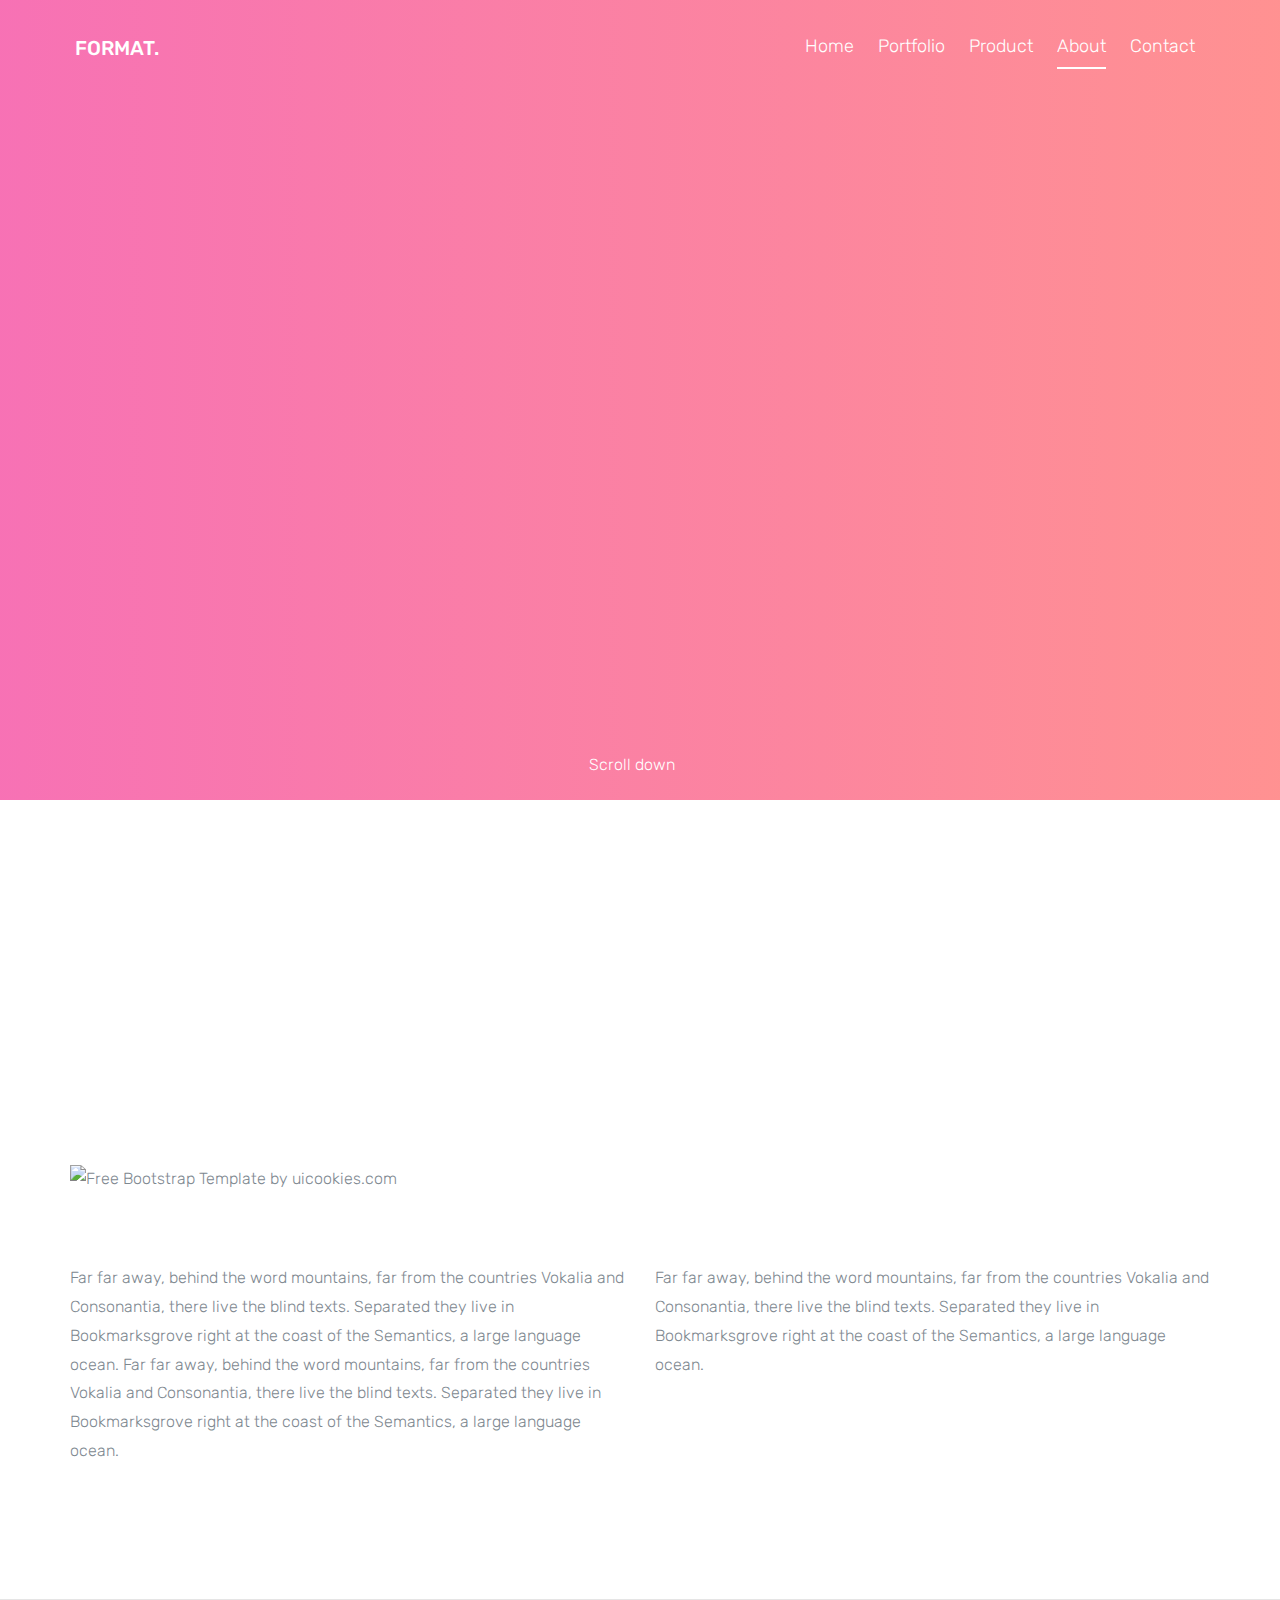
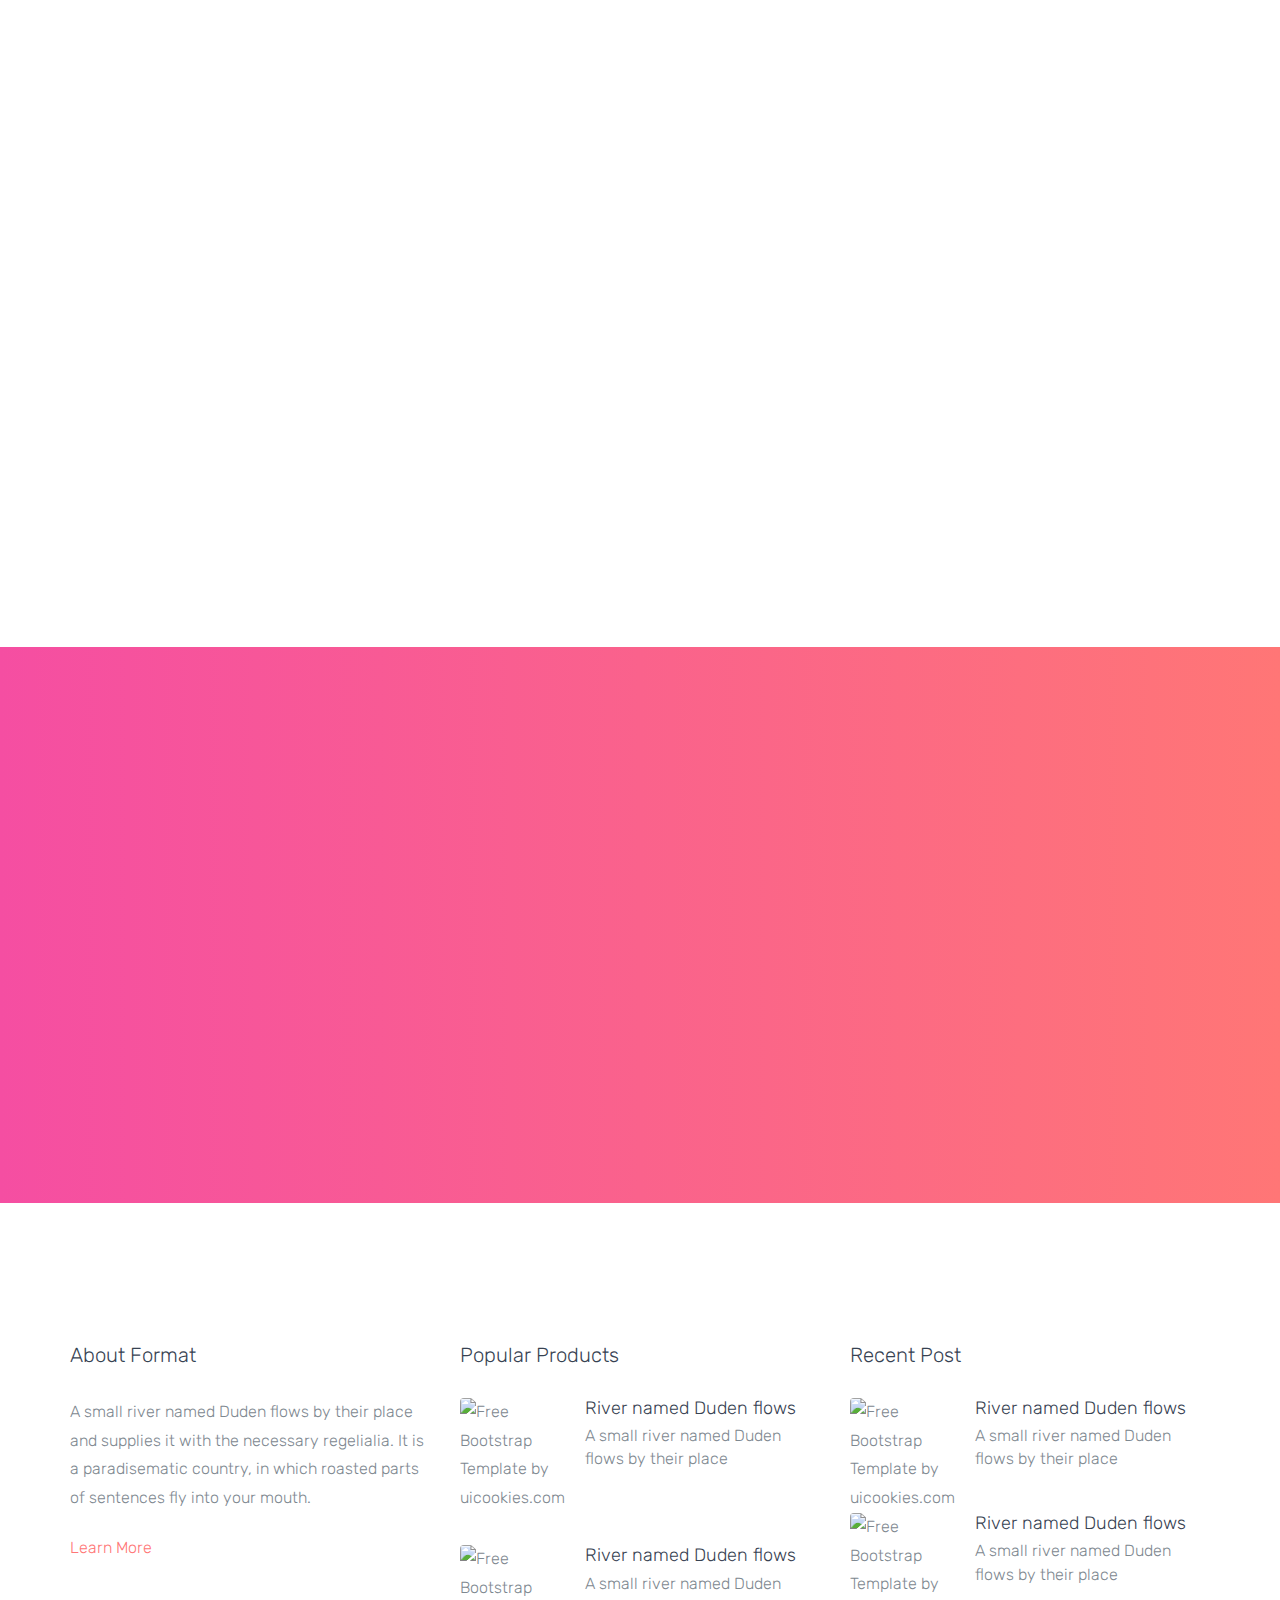
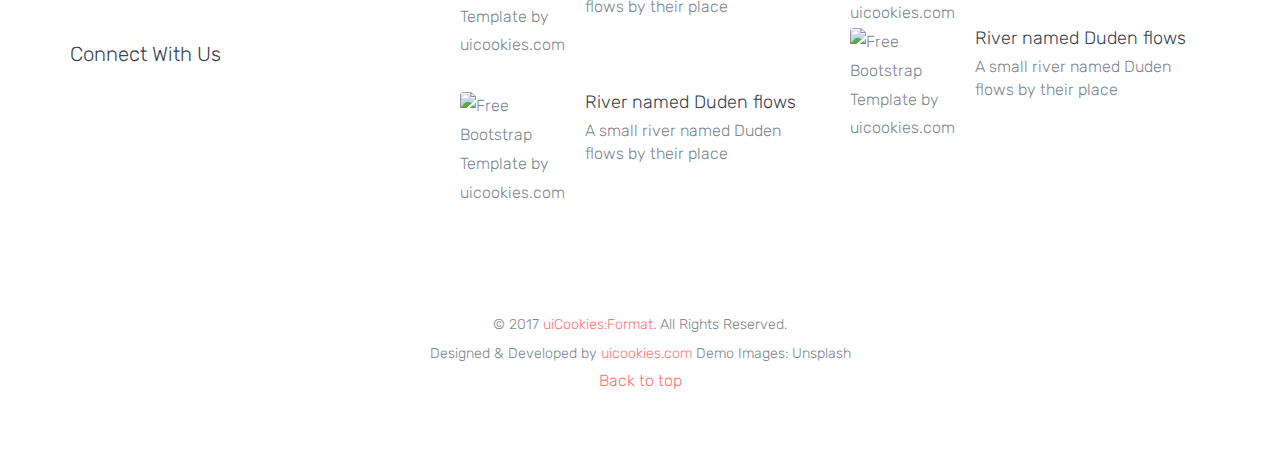
==== about.html @ b197a29e "Ãupdated new theme" ====
<!DOCTYPE html>
<html lang="en">
<head>
<meta charset="utf-8">
<meta name="viewport" content="width=device-width, initial-scale=1">
<title>uiCookies:Format &mdash; Free Bootstrap Theme, Free Responsive Bootstrap Website Template</title>
<meta name="description" content="Free Bootstrap Theme by uicookies.com">
<meta name="keywords" content="free website templates, free bootstrap themes, free template, free bootstrap, free website template">
<link href="https://fonts.googleapis.com/css?family=Rubik:300,400,500" rel="stylesheet">
<link rel="stylesheet" href="css/styles-merged.css">
<link rel="stylesheet" href="css/style.min.css">
<link rel="stylesheet" href="css/custom.css">
<!--[if lt IE 9]>
      <script src="js/vendor/html5shiv.min.js"></script>
      <script src="js/vendor/respond.min.js"></script>
    <![endif]-->
</head>
<body>

<header role="banner" class="probootstrap-header">
<div class="container-fluid">
<a href="index.html" class="probootstrap-logo">Format<span>.</span></a>
<a href="#" class="probootstrap-burger-menu visible-xs"><i>Menu</i></a>
<div class="mobile-menu-overlay"></div>
<nav role="navigation" class="probootstrap-nav hidden-xs">
<ul class="probootstrap-main-nav">
<li><a href="index.html">Home</a></li>
<li><a href="portfolio.html">Portfolio</a></li>
<li><a href="products.html">Product</a></li>
<li class="active"><a href="about.html">About</a></li>
<li><a href="contact.html">Contact</a></li>
</ul>
<div class="extra-text visible-xs">
<a href="#" class="probootstrap-burger-menu"><i>Menu</i></a>
<h5>Social</h5>
<ul class="social-buttons">
<li><a href="#"><i class="icon-twitter"></i></a></li>
<li><a href="#"><i class="icon-facebook"></i></a></li>
<li><a href="#"><i class="icon-instagram2"></i></a></li>
</ul>
<p><small>&copy; Copyright 2017 uiCookies:Format. All Rights Reserved.</small></p>
</div>
</nav>
</div>
</header>


<section class="probootstrap-intro" style="background-image: url(img/hero_bg_2.jpg);" data-stellar-background-ratio="0.5">
<div class="container-fluid">
<div class="row">
<div class="col-md-7 probootstrap-intro-text">
<h1 class="probootstrap-animate">About</h1>
<div class="probootstrap-subtitle probootstrap-animate">
<h2>A free html website template for creative agency like you! brought to you by <a href="https://uicookies.com/" target="_blank">uicookies.com</a></h2>
</div>
<p class="watch-intro probootstrap-animate"><a href="https://vimeo.com/45830194" class="popup-vimeo">Watch the video <i class="icon-play2"></i></a></p>
</div>
</div>
</div>
<a class="probootstrap-scroll-down js-next" href="#next-section">Scroll down <i class="icon-chevron-down"></i></a>
</section>

<section id="next-section" class="probootstrap-section">
<div class="container">
<div class="row">
<div class="col-lg-12 col-md-12 mb70 section-heading probootstrap-animate">
<h2>Our History</h2>
<p class="lead">Far far away, behind the word mountains, far from the countries Vokalia and Consonantia, there live the blind texts. Separated they live in Bookmarksgrove right at the coast of the Semantics, a large language ocean.</p>
</div>
</div>
<div class="row mb50">
<div class="col-md-12">
<p><img src="img/hero_bg_1.jpg" alt="Free Bootstrap Template by uicookies.com" class="img-responsive"></p>
</div>
</div>
<div class="row">
<div class="col-md-6">
<p>Far far away, behind the word mountains, far from the countries Vokalia and Consonantia, there live the blind texts. Separated they live in Bookmarksgrove right at the coast of the Semantics, a large language ocean. Far far away, behind the word mountains, far from the countries Vokalia and Consonantia, there live the blind texts. Separated they live in Bookmarksgrove right at the coast of the Semantics, a large language ocean.</p>
</div>
<div class="col-md-6">
<p>Far far away, behind the word mountains, far from the countries Vokalia and Consonantia, there live the blind texts. Separated they live in Bookmarksgrove right at the coast of the Semantics, a large language ocean.</p>
</div>
</div>
</div>
</section>
<section class="probootstrap-section probootstrap-border-top">
<div class="container">
<div class="row">
<div class="col-lg-12 col-md-12 mb70 section-heading probootstrap-animate">
<h2>The Team</h2>
<p class="lead">Far far away, behind the word mountains, far from the countries Vokalia and Consonantia, there live the blind texts. Separated they live in Bookmarksgrove right at the coast of the Semantics, a large language ocean.</p>
</div>
</div>
<div class="row">
<div class="col-md-3 col-sm-6 probootstrap-animate">
<img src="img/person_1.jpg" alt="Free Bootstrap Template by uicookies.com" class="img-responsive">
<h3>Jeremy Slater</h3>
<p>Web Designer</p>
</div>
<div class="col-md-3 col-sm-6 probootstrap-animate">
<img src="img/person_2.jpg" alt="Free Bootstrap Template by uicookies.com" class="img-responsive">
<h3>James Butterly</h3>
<p>Web Designer</p>
</div>
<div class="col-md-3 col-sm-6 probootstrap-animate">
<img src="img/person_3.jpg" alt="Free Bootstrap Template by uicookies.com" class="img-responsive">
<h3>James Smith</h3>
<p>Web Designer</p>
</div>
<div class="col-md-3 col-sm-6 probootstrap-animate">
<img src="img/person_4.jpg" alt="Free Bootstrap Template by uicookies.com" class="img-responsive">
<h3>Chris White</h3>
<p>Web Designer</p>
</div>
</div>
</div>
</section>

<section class="probootstrap-section probootstrap-section-colored">
<div class="container">
<div class="row text-center">
<div class="col-lg-8 col-md-offset-2 mb30 section-heading probootstrap-animate">
<h2>Let's Work Together</h2>
<p class="lead">Far far away, behind the word mountains, far from the countries Vokalia and Consonantia, there live the blind texts. Separated they live in Bookmarksgrove right at the coast of the Semantics, a large language ocean.</p>
</div>
</div>
<div class="row">
<div class="col-md-4 col-md-offset-4 probootstrap-animate">
<p class="text-center">
<a href="#" class="btn btn-ghost btn-ghost-white btn-lg btn-block" role="button">Contact Us</a>
</p>
</div>
</div>
</div>
</section>


<footer role="contentinfo" class="probootstrap-footer">
<div class="container">
<div class="row">
<div class="col-md-4">
<div class="probootstrap-footer-widget">
<h3>About Format</h3>
<p>A small river named Duden flows by their place and supplies it with the necessary regelialia. It is a paradisematic country, in which roasted parts of sentences fly into your mouth.</p>
<p><a href="#" class="link-with-icon">Learn More <i class=" icon-chevron-right"></i></a></p>
</div>
<div class="probootstrap-footer-widget">
<h3>Connect With Us</h3>
<ul class="probootstrap-footer-social">
<li><a href=""><i class="icon-twitter"></i></a></li>
<li><a href=""><i class="icon-facebook"></i></a></li>
<li><a href=""><i class="icon-instagram2"></i></a></li>
</ul>
</div>
</div>
<div class="col-md-4">
<div class="probootstrap-footer-widget">
<h3>Popular Products</h3>
<ul class="probootstrap-product-list">
<li class="mb20">
<a href="#">
<figure><img src="img/img_3.jpg" alt="Free Bootstrap Template by uicookies.com" class="img-responsive"></figure>
<div class="text">
<h4>River named Duden flows</h4>
<p>A small river named Duden flows by their place</p>
<p class="secondary-color rate"><i class="icon-star-full"></i><i class="icon-star-full"></i><i class="icon-star-full"></i><i class="icon-star-full"></i><i class="icon-star-half"></i></p>
</div>
</a>
</li>
<li class="mb20">
<a href="#">
<figure><img src="img/img_4.jpg" alt="Free Bootstrap Template by uicookies.com" class="img-responsive"></figure>
<div class="text">
<h4>River named Duden flows</h4>
<p>A small river named Duden flows by their place</p>
<p class="secondary-color rate"><i class="icon-star-full"></i><i class="icon-star-full"></i><i class="icon-star-full"></i><i class="icon-star-full"></i><i class="icon-star-half"></i></p>
</div>
</a>
</li>
<li class="mb20">
<a href="#">
<figure><img src="img/img_5.jpg" alt="Free Bootstrap Template by uicookies.com" class="img-responsive"></figure>
<div class="text">
<h4>River named Duden flows</h4>
<p>A small river named Duden flows by their place</p>
<p class="secondary-color rate"><i class="icon-star-full"></i><i class="icon-star-full"></i><i class="icon-star-full"></i><i class="icon-star-full"></i><i class="icon-star-half"></i></p>
</div>
</a>
</li>
</ul>
</div>
</div>
<div class="col-md-4">
<div class="probootstrap-footer-widget">
<h3>Recent Post</h3>
<ul class="probootstrap-blog-list">
<li>
<a href="#">
<figure><img src="img/img_1.jpg" alt="Free Bootstrap Template by uicookies.com" class="img-responsive"></figure>
<div class="text">
<h4>River named Duden flows</h4>
<p>A small river named Duden flows by their place</p>
</div>
</a>
</li>
<li>
<a href="#">
<figure><img src="img/img_2.jpg" alt="Free Bootstrap Template by uicookies.com" class="img-responsive"></figure>
<div class="text">
<h4>River named Duden flows</h4>
<p>A small river named Duden flows by their place</p>
</div>
</a>
</li>
<li>
<a href="#">
<figure><img src="img/img_3.jpg" alt="Free Bootstrap Template by uicookies.com" class="img-responsive"></figure>
<div class="text">
<h4>River named Duden flows</h4>
<p>A small river named Duden flows by their place</p>
</div>
</a>
</li>
</ul>
</div>
</div>
</div>
<div class="row mt40">
<div class="col-md-12 text-center">
<p>
<small>&copy; 2017 <a href="https://uicookies.com/" target="_blank">uiCookies:Format</a>. All Rights Reserved. <br> Designed &amp; Developed by <a href="https://uicookies.com/" target="_blank">uicookies.com</a> Demo Images: Unsplash</small><br>
<a href="#" class="js-backtotop">Back to top</a>
</p>
</div>
</div>
</div>
</footer>

<script src="js/scripts.min.js" type="9997faaac0da04d3925a5283-text/javascript"></script>
<script src="js/main.min.js" type="9997faaac0da04d3925a5283-text/javascript"></script>
<script src="js/custom.js" type="9997faaac0da04d3925a5283-text/javascript"></script>
<script src="https://ajax.cloudflare.com/cdn-cgi/scripts/7089c43e/cloudflare-static/rocket-loader.min.js" data-cf-settings="9997faaac0da04d3925a5283-|49" defer=""></script></body>
</html>
---- css/style.min.css ----
/*!==============================
 * Theme Name: Format
 * Theme URL: https://probootstrap.com/format-free-website-template-using-bootstrap-for-portfolio
 * Author: ProBootstrap.com
 * Author URL: https://probootstrap.com
 * License: Released for free under the Creative Commons Attribution 3.0 license (probootstrap.com/license)
 */@font-face{font-family:icomoon;src:url(../fonts/icomoon/icomoon.eot?1z9v6x);src:url(../fonts/icomoon/icomoon.eot?1z9v6x#iefix) format("embedded-opentype"),url(../fonts/icomoon/icomoon.ttf?1z9v6x) format("truetype"),url(../fonts/icomoon/icomoon.woff?1z9v6x) format("woff"),url(../fonts/icomoon/icomoon.svg?1z9v6x#icomoon) format("svg");font-weight:400;font-style:normal}html{overflow-x:hidden;font-size:1em}body{background:#fff;font-size:16px;font-weight:300;font-family:Rubik,sans-serif;line-height:1.8;color:#7e8890}::selection{background:#000;color:#fff}::-moz-selection{background:#000;color:#fff}.heading-with-icon,.probootstrap-product-tour h5,h1,h2,h3,h4{color:#374252;font-family:Rubik,sans-serif;margin:1.414em 0 .5em;font-weight:inherit;line-height:1.2}h1{margin-top:0;font-size:1.602em}.heading-with-icon,h2{font-size:1.424em}h3{font-size:1.266em}.probootstrap-product-tour h5,h4{font-size:1.125em}.font_small,small{font-size:.889em}ol,p,ul{margin-bottom:1.3em}a{-webkit-transition:.3s all;transition:.3s all;color:#ff7676}a:active,a:focus,a:hover{color:#000;text-decoration:none}.probootstrap-header{padding-top:30px;width:100%;z-index:4;position:absolute}.probootstrap-feature-first{position:relative;background:#ecedee}.probootstrap-logo{float:left;color:#fff;padding-left:60px;font-size:20px;display:block;text-transform:uppercase;font-weight:500}.probootstrap-logo:active,.probootstrap-logo:focus,.probootstrap-logo:hover{color:#fff}@media screen and (max-width:768px){.probootstrap-logo{padding-left:0}}.probootstrap-nav{padding-right:60px;float:right}.probootstrap-mobile-menu-active .probootstrap-nav{position:fixed;display:block!important;overflow-y:auto;top:0;right:0;bottom:0;z-index:9991100;height:100vh;width:300px;background:#000;padding:40px;-webkit-transition:.3s all ease-out;transition:.3s all ease-out;-webkit-transform:translateX(300px);transform:translateX(300px)}.probootstrap-mobile-menu-active .probootstrap-nav .extra-text{display:block;float:left;clear:both;margin-top:30px;color:#fff}.probootstrap-mobile-menu-active .probootstrap-nav .extra-text .social-buttons{padding:0;margin:0 0 20px}.probootstrap-mobile-menu-active .probootstrap-nav .extra-text .social-buttons li{display:inline-block;zoom:1;padding:0;margin:0}.probootstrap-mobile-menu-active .probootstrap-nav .extra-text .social-buttons li a{color:#fff;padding:10px}.probootstrap-mobile-menu-active .probootstrap-nav .extra-text .social-buttons li:first-child a{padding-left:0}.probootstrap-mobile-menu-active .probootstrap-nav .extra-text h5{text-transform:uppercase;letter-spacing:.1em;color:rgba(255,255,255,.5)}.probootstrap-mobile-menu-active.show .probootstrap-nav{-webkit-transform:translateX(0);transform:translateX(0)}.probootstrap-main-nav{float:right;margin:0;padding:0}.probootstrap-mobile-menu-active .probootstrap-main-nav{float:left;margin-top:40px;width:100%}.probootstrap-main-nav li{margin:0;padding:0 10px;list-style:none;display:inline;font-size:18px}.probootstrap-mobile-menu-active .probootstrap-main-nav li{margin-bottom:10px;display:block}.probootstrap-main-nav li a{padding:10px 0;color:#fff;border-bottom:2px solid transparent}.probootstrap-main-nav li a:hover,.probootstrap-main-nav li.active a,.probootstrap-main-nav li.active a:hover{border-bottom:2px solid #fff}.probootstrap-mobile-menu-active .probootstrap-main-nav li a{margin-bottom:10px;padding:5px 0;display:block}.probootstrap-main-nav li.probootstrap-cta{margin-left:20px}.probootstrap-main-nav li.probootstrap-cta a{border:2px solid #fff;padding-right:20px;padding-left:20px;border-radius:4px}.probootstrap-main-nav li.probootstrap-cta a:hover{background:#fff;color:#ff7676}.probootstrap-mobile-menu-active .probootstrap-main-nav li.probootstrap-cta{margin-left:0;margin-top:20px}.probootstrap-mobile-menu-active .probootstrap-main-nav li.probootstrap-cta a{padding-top:2px;padding-bottom:2px}.mobile-menu-overlay{z-index:1099;position:fixed;top:0;bottom:0;left:0;right:0;width:100vw;height:100vh;background:rgba(0,0,0,.3);opacity:0;visibility:hidden;-webkit-transition:.3s all ease-out;transition:.3s all ease-out}.probootstrap-mobile-menu-active.show .mobile-menu-overlay{opacity:1;visibility:visible}.probootstrap-intro{background-size:cover;background-repeat:no-repeat;position:relative;top:0;height:800px;overflow:hidden}.probootstrap-intro .probootstrap-scroll-down{position:absolute;z-index:1;left:50%;-webkit-transform:translateX(-50%);transform:translateX(-50%);-webkit-transition:.9s all ease-out;transition:.9s all ease-out;bottom:20px;color:#fff;opacity:1;visibility:visible}.probootstrap-intro .probootstrap-scroll-down.probootstrap-sleep{bottom:-50px;opacity:0;visibility:hidden}.probootstrap-intro .probootstrap-intro-text{margin-top:200px;padding-left:60px;padding-right:60px}.probootstrap-intro:before{z-index:1;position:absolute;top:0;left:0;right:0;bottom:0;content:"";background:#f54ea2;background:-webkit-gradient(linear,left top,right top,from(#f54ea2),to(#ff7676));background:linear-gradient(to right,#f54ea2 0,#ff7676 100%);filter:progid:DXImageTransform.Microsoft.gradient( startColorstr=$firstcolor, endColorstr=$secondcolor, GradientType=1 );opacity:.8}.probootstrap-intro>.container,.probootstrap-intro>.container-fluid{position:relative;z-index:3}.probootstrap-intro h1{font-size:67px;color:#fff;font-weight:300;line-height:1.15}@media screen and (max-width:768px){.probootstrap-intro .probootstrap-intro-text{height:inherit!important;margin-top:inherit!important;padding-left:15px;padding-right:15px}.probootstrap-intro{height:inherit!important;padding:7em 0}.probootstrap-intro h1{font-size:36px}}.probootstrap-intro .probootstrap-subtitle{max-width:700px}.probootstrap-intro .probootstrap-subtitle .heading-with-icon,.probootstrap-intro .probootstrap-subtitle h2{line-height:1.55;color:rgba(255,255,255,.9);font-weight:300}.probootstrap-intro .probootstrap-subtitle .heading-with-icon a,.probootstrap-intro .probootstrap-subtitle h2 a{color:#fff}.probootstrap-intro .probootstrap-subtitle .heading-with-icon a:hover,.probootstrap-intro .probootstrap-subtitle h2 a:hover{color:rgba(255,255,255,.7)}.probootstrap-intro .watch-intro{font-size:23px;font-weight:300;color:#fff}.probootstrap-intro .watch-intro a{color:#fff}.probootstrap-intro .watch-intro a i{position:relative;top:2px;-webkit-transition:.3s all;transition:.3s all}.probootstrap-intro .watch-intro a:hover i{margin-left:20px}.probootstrap-burger-menu{display:inline-block;width:18px;height:18px;cursor:pointer;text-decoration:none}.probootstrap-burger-menu i{position:relative;display:inline-block;width:18px;height:2px;color:#fff;font:700 14px/.4 Helvetica,arial;text-transform:uppercase;text-indent:-55px;background:#fff;-webkit-transition:all .2s ease-out;transition:all .2s ease-out}.probootstrap-burger-menu i::after,.probootstrap-burger-menu i::before{content:'';width:18px;height:2px;background:#fff;position:absolute;left:0;-webkit-transition:all .2s ease-out;transition:all .2s ease-out}.probootstrap-burger-menu i::before{top:-7px}.probootstrap-burger-menu i::after{bottom:-7px}.probootstrap-burger-menu:hover i::before{top:-10px}.probootstrap-burger-menu:hover i::after{bottom:-10px}.probootstrap-burger-menu.active i{background:0 0}.probootstrap-burger-menu.active i::before{top:0;-webkit-transform:rotateZ(45deg);transform:rotateZ(45deg)}.probootstrap-burger-menu.active i::after{bottom:0;-webkit-transform:rotateZ(-45deg);transform:rotateZ(-45deg)}.probootstrap-burger-menu{position:absolute;top:30px;right:20px}.btn{border:none;border-radius:4px;font-size:18px;padding:10px 30px}.btn:active{-webkit-transition:.2s all;transition:.2s all;-webkit-transform:scale(.95);transform:scale(.95);-webkit-box-shadow:none;box-shadow:none}.btn.btn-lg{line-height:1.5;padding-top:20px;padding-bottom:20px}.btn.btn-primary{border:1px solid #ff7676;background:#ff7676;color:#fff}.btn.btn-primary:active,.btn.btn-primary:focus,.btn.btn-primary:hover{background:#000;color:#fff;border:1px solid #000}.btn.btn-primary:active,.btn.btn-primary:focus{outline:0;border:1px solid #000}.btn.btn-ghost{background:0 0;border:1px solid #ff7676;color:#ff7676}.btn.btn-ghost:hover{background:#ff7676;color:#fff}.btn.btn-ghost:active,.btn.btn-ghost:focus{outline:0;background:0 0;color:#ff7676;border:1px solid #ff7676}.btn.btn-ghost.btn-ghost-white{background:0 0;border:1px solid #fff;color:#fff}.btn.btn-ghost.btn-ghost-white:hover{background:#fff;color:#ff7676}.btn.btn-ghost.btn-ghost-white:active,.btn.btn-ghost.btn-ghost-white:focus{outline:0;background:#fff;color:#ff7676;border:1px solid #fff}.btn.btn-black,.btn.btn-black:active,.btn.btn-black:focus,.btn.btn-black:hover{background:#000;border:1px solid #000;color:#fff}.btn.btn-black:active,.btn.btn-black:focus{outline:0}.probootstrap-section{padding:7em 0;position:relative;z-index:2}.probootstrap-section.probootstrap-section-sm{padding:3em 0}.probootstrap-section.probootstrap-border-top{border-top:1px solid rgba(0,0,0,.1)}.probootstrap-section.probootstrap-border-bottom{border-bottom:1px solid rgba(0,0,0,.1)}.probootstrap-section>.container.probootstrap-border-top{padding-top:50px;border-top:1px solid rgba(0,0,0,.1)}.probootstrap-section.probootstrap-section-colored,.probootstrap-section.probootstrap-section-dark{background:#f54ea2;background:-webkit-gradient(linear,left top,right top,from(#f54ea2),to(#ff7676));background:linear-gradient(to right,#f54ea2 0,#ff7676 100%);filter:progid:DXImageTransform.Microsoft.gradient( startColorstr=$firstcolor, endColorstr=$secondcolor, GradientType=1 )}.probootstrap-section.probootstrap-section-colored .section-heading .heading-with-icon,.probootstrap-section.probootstrap-section-colored .section-heading h2,.probootstrap-section.probootstrap-section-dark .section-heading .heading-with-icon,.probootstrap-section.probootstrap-section-dark .section-heading h2{color:#fff}.probootstrap-section.probootstrap-section-colored .section-heading p,.probootstrap-section.probootstrap-section-dark .section-heading p{color:rgba(255,255,255,.6)}.probootstrap-section.probootstrap-section-colored .heading-with-icon,.probootstrap-section.probootstrap-section-colored .heading-with-icon i,.probootstrap-section.probootstrap-section-dark .heading-with-icon,.probootstrap-section.probootstrap-section-dark .heading-with-icon i{color:#ff7676}.probootstrap-section.probootstrap-section-colored p,.probootstrap-section.probootstrap-section-dark p{color:#fff}.probootstrap-section.probootstrap-section-dark{background:#f5f5f5;color:#000}.probootstrap-section.probootstrap-section-dark .section-heading .heading-with-icon,.probootstrap-section.probootstrap-section-dark .section-heading h2{color:#000}.probootstrap-section.probootstrap-section-dark .section-heading p,.probootstrap-section.probootstrap-section-dark p{color:rgba(0,0,0,.6)}.probootstrap-section.probootstrap-bg-white{background:#fff}@media screen and (max-width:768px){.probootstrap-section{padding:3em 0}}.probootstrap-section.probootstrap-bg{background-size:cover;background-repeat:no-repeat}.probootstrap-section.probootstrap-bg:before{position:absolute;content:"";background:rgba(0,0,0,.4);top:0;left:0;right:0;bottom:0}.probootstrap-product-tour h5{color:#ff7676;margin-bottom:0}.probootstrap-half{display:-webkit-box;display:-ms-flexbox;display:flex;-ms-flex-wrap:wrap;flex-wrap:wrap}.probootstrap-half .image,.probootstrap-half .text{width:50%}.probootstrap-half .image{overflow:hidden;position:relative}.probootstrap-half .image .image-bg{position:absolute;left:50%;top:50%;-webkit-transform:translateY(-50%) translateX(-50%);transform:translateY(-50%) translateX(-50%)}.probootstrap-half .image .image-bg img{min-width:100%;min-height:100%}.probootstrap-half .text{padding:100px;background:#1a1919}@media screen and (max-width:1000px){.probootstrap-half .image{width:100%;height:200px}.probootstrap-half .text{width:100%;padding:30px 15px;float:left}}.probootstrap-half .text h3{color:#fff;line-height:30px;font-size:30px;margin-bottom:30px;text-transform:uppercase;font-weight:700}@media screen and (max-width:768px){.probootstrap-half .text h3{font-size:24px;line-height:24px}}.probootstrap-half .text p{font-size:18px;color:rgba(255,255,255,.5);line-height:1.5}.section-heading .heading-with-icon,.section-heading h2{font-size:2.074em;font-weight:300}.lead{font-size:1.125em;line-height:1.65}.probootstrap-footer{padding:7em 0 2em;background:#fff;position:relative}.probootstrap-footer .probootstrap-copyright{padding:3em 0;margin-top:20px;background:#1a1919}.probootstrap-footer .probootstrap-copyright p{line-height:20px}.probootstrap-footer .probootstrap-copyright p .icon{position:relative;top:2px}.probootstrap-footer .probootstrap-copyright p:last-child{margin-bottom:0}.probootstrap-footer .probootstrap-footer-widget{float:left;width:100%;margin-bottom:30px}.probootstrap-footer .probootstrap-footer-widget h3{margin-bottom:30px}.probootstrap-footer .probootstrap-back-to-top{text-align:right}@media screen and (max-width:768px){.probootstrap-footer{padding:3em 0}.probootstrap-footer .probootstrap-copyright{margin-top:0}.probootstrap-footer .probootstrap-back-to-top{text-align:left;margin-top:30px}}.probootstrap-hover-overlay{position:relative;display:block;overflow:hidden;-webkit-transition:.7s all ease-out;transition:.7s all ease-out}.probootstrap-hover-overlay img{position:relative;z-index:1;-webkit-transition:.3s all ease-out;transition:.3s all ease-out}.probootstrap-hover-overlay:before{-webkit-transition:.3s all ease-out;transition:.3s all ease-out;content:"";top:0;left:0;right:0;bottom:0;position:absolute;background:rgba(0,0,0,.5);opacity:0;visibility:hidden;z-index:2}.probootstrap-hover-overlay .probootstrap-text-overlay{position:absolute;z-index:20;left:-20px;bottom:20px;-webkit-transition:.4s all ease-out;transition:.4s all ease-out;opacity:0;visibility:hidden}.probootstrap-hover-overlay .probootstrap-text-overlay h3{color:#fff;margin-bottom:0}.probootstrap-hover-overlay .probootstrap-text-overlay p{color:rgba(255,255,255,.8);font-size:12px}.probootstrap-hover-overlay .probootstrap-text-overlay p:last-child{margin-bottom:0}.probootstrap-hover-overlay:hover:before{opacity:1;visibility:visible}.probootstrap-hover-overlay:hover .probootstrap-text-overlay{left:20px;opacity:1;visibility:visible}.probootstrap-hover-overlay:hover img{-webkit-transform:scale(1.1);transform:scale(1.1)}.rate{font-size:12px;color:#7bc74d!important}.rate i{display:inline-block;zoom:1;margin-right:4px;margin-bottom:4px}.like{font-size:14px;color:#999!important}.probootstrap-block-image{background:#fff;margin-bottom:30px}.probootstrap-block-image figure img{max-width:100%}.probootstrap-block-image .text{padding:20px;-webkit-box-shadow:0 2px 20px 0 rgba(0,0,0,.1);box-shadow:0 2px 20px 0 rgba(0,0,0,.1)}.probootstrap-block-image .text .date{display:block;color:#999;font-size:12px;letter-spacing:.2em;font-weight:500;text-transform:uppercase}.probootstrap-block-image .text h3{margin:0 0 10px;font-size:20px}.probootstrap-block-image .text h3 a{color:#000}.probootstrap-block-image .text h3 a:hover{color:#ff7676}.probootstrap-block-image .text p.dark{color:#999}.probootstrap-block-image .text p:last-child{margin-bottom:0}.probootstrap-blog-list,.probootstrap-product-list{padding:0;margin:0}.probootstrap-blog-list li,.probootstrap-product-list li{padding:0;margin:0;list-style:none}.probootstrap-blog-list li a,.probootstrap-product-list li a{display:block;color:#7e8890}.probootstrap-blog-list li a .text,.probootstrap-blog-list li a figure,.probootstrap-product-list li a .text,.probootstrap-product-list li a figure{display:table-cell;vertical-align:top}.probootstrap-blog-list li a .text img,.probootstrap-blog-list li a figure img,.probootstrap-product-list li a .text img,.probootstrap-product-list li a figure img{border-radius:4px}.probootstrap-blog-list li a figure,.probootstrap-product-list li a figure{width:70px}.probootstrap-blog-list li a .text,.probootstrap-product-list li a .text{padding-left:20px}.probootstrap-blog-list li a .text .probootstrap-product-tour h5,.probootstrap-blog-list li a .text h4,.probootstrap-product-list li a .text .probootstrap-product-tour h5,.probootstrap-product-list li a .text h4,.probootstrap-product-tour .probootstrap-blog-list li a .text h5,.probootstrap-product-tour .probootstrap-product-list li a .text h5{margin:0 0 5px}.probootstrap-blog-list li a .text p,.probootstrap-product-list li a .text p{line-height:1.45}.probootstrap-quote{padding-left:0;border-left:none;font-size:inherit;font-style:italic}.probootstrap-quote .probootstrap-quote-logo{margin-bottom:20px}.probootstrap-quote .probootstrap-quote-logo.uber{width:50px}.probootstrap-quote .probootstrap-quote-logo.facebook{width:80px}.probootstrap-quote .probootstrap-quote-logo.twitter{width:25px}.probootstrap-quote .probootstrap-quote-author img{height:40px;border-radius:50%;margin-right:20px}.link-with-icon{color:#ff7676}.link-with-icon i{position:relative;top:2px;opacity:0;visibility:hidden;-webkit-transition:.3s all;transition:.3s all;left:-20px}.link-with-icon:focus,.link-with-icon:hover{color:#ff4343}.link-with-icon:focus i,.link-with-icon:hover i{position:relative;top:2px;left:0;opacity:1;visibility:visible}.probootstrap-pricing-wrap{position:relative}.probootstrap-pricing{background:#fff;float:left;width:100%;padding:20px;text-align:center;position:relative;z-index:2;-webkit-box-shadow:18px 17px 104px -24px rgba(0,0,0,.1);box-shadow:18px 17px 104px -24px rgba(0,0,0,.1)}@media screen and (max-width:992px){.probootstrap-pricing{margin-top:0!important;margin-bottom:30px}}.probootstrap-pricing.popular{z-index:10;margin-top:-5px;padding-top:10px}@media screen and (max-width:992px){.probootstrap-pricing.popular{margin-top:0!important}}.probootstrap-pricing h3{text-transform:uppercase;letter-spacing:.1em;margin-bottom:50px}.probootstrap-pricing h3>span{margin-top:10px;display:block;letter-spacing:normal;color:#ff7676;font-size:14px;text-transform:uppercase}.probootstrap-pricing .probootstrap-price-wrap{margin-bottom:50px}.probootstrap-pricing .probootstrap-price-wrap .probootstrap-price{font-size:50px;color:#ff7676;font-weight:100;line-height:1.2;display:block}.probootstrap-form .form-note-link,.probootstrap-form label{font-weight:400}.probootstrap-pricing .probootstrap-price-wrap .probootstrap-price-per-month{font-size:13px}.probootstrap-pricing ul{padding:0 30px;margin:0 0 50px}@media screen and (max-width:480px){.probootstrap-pricing ul{padding:0 10px}}.probootstrap-pricing ul li{padding:0;margin:0 0 20px;line-height:24px;list-style:none}.heading-with-icon{margin-bottom:1.5em}.heading-with-icon>i,.heading-with-icon>span{display:table-cell;vertical-align:top}.heading-with-icon i{color:#ff7676;font-size:30px;position:relative;margin-right:20px;margin-bottom:10px;top:0;width:45px;display:inltial}.probootstrap-box{background:#fff;padding:2em;margin-bottom:1.5em;-webkit-box-shadow:18px 17px 104px -24px rgba(0,0,0,.1);box-shadow:18px 17px 104px -24px rgba(0,0,0,.1)}.probootstrap-box .icon i{font-size:50px;color:#ff7676}.probootstrap-box ul{padding:0;margin:0 0 0 10px}.probootstrap-box ul li{list-style:none;padding:0;margin:0 0 10px;position:relative}.probootstrap-absolute{position:absolute;width:100%}@media screen and (max-width:992px){.probootstrap-absolute{position:relative}}.shadow-left{-webkit-box-shadow:-19px 12px 104px -24px rgba(0,0,0,.15);box-shadow:-19px 12px 104px -24px rgba(0,0,0,.15)}.progress{background-color:#e6e5e5;height:7px;margin:0 0 10px;overflow:visible;border-radius:10px;position:relative;-webkit-box-shadow:none;box-shadow:none}.progress-bar{border:none;background-color:#ff7676;border-radius:10px;-webkit-box-shadow:none;box-shadow:none;position:relative}.progress-bar>span{background:#ff7676;padding:2px 4px;font-size:10px;position:absolute;right:0;top:-32px;color:#fff}.progress-bar>span:before{content:"";width:0;height:0;border-left:5px solid transparent;border-right:5px solid transparent;border-top:7px solid #ff7676;position:absolute;bottom:-7px;left:50%;-webkit-transform:translateX(-50%);transform:translateX(-50%)}.probootstrap-footer-social{padding:0;margin:0}.probootstrap-footer-social li{display:inline;padding:0;margin:0;list-style:none}.probootstrap-footer-social li a{padding:10px;font-size:22px}.probootstrap-footer-social li:first-child>a{padding-left:0}.nav-pills.probootstrap-center,.nav-tabs.probootstrap-center{text-align:center}.nav-pills.probootstrap-center>li,.nav-tabs.probootstrap-center>li{float:none;display:inline-block;zoom:1}.nav-pills.probootstrap-tabs>li>a,.nav-tabs.probootstrap-tabs>li>a{border-radius:0;padding:20px 30px;background:#ff7676;color:#fff;font-size:16px;border:none!important}@media screen and (max-width:480px){.nav-pills.probootstrap-center>li,.nav-pills.probootstrap-tabs>li>a,.nav-tabs.probootstrap-center>li,.nav-tabs.probootstrap-tabs>li>a{width:100%;display:block}}.nav-pills.probootstrap-tabs>li>a:hover,.nav-tabs.probootstrap-tabs>li>a:hover{background:#ff5d5d}.nav-pills.probootstrap-tabs>li>a:active,.nav-pills.probootstrap-tabs>li>a:focus,.nav-tabs.probootstrap-tabs>li>a:active,.nav-tabs.probootstrap-tabs>li>a:focus{outline:0}.nav-pills.probootstrap-tabs>li.active>a,.nav-tabs.probootstrap-tabs>li.active>a{background:#fff;color:#000}.nav-pills.probootstrap-tabs.no-border,.nav-tabs.probootstrap-tabs.no-border{border-bottom:none}.probootstrap-tab-style-1{position:absolute;bottom:1px;width:100%}@media screen and (max-width:768px){.probootstrap-tab-section{padding-bottom:0!important}.probootstrap-tab-style-1{position:relative}}.service{margin-bottom:30px;float:left;width:100%;padding:40px;border:1px solid rgba(0,0,0,.1)}.service .icon{display:block;margin-bottom:30px}.service .icon i{font-size:40px;color:#ff7676}.service h3{font-size:22px;margin-bottom:20px}.service p{font-size:15px}.service.left-icon{padding:0;border:none;margin-bottom:20px!important}.service.left-icon .icon,.service.left-icon .text{display:table-cell;vertical-align:top}.service.left-icon .icon{width:70px;position:relative;top:20px}.service.left-icon .icon i{font-size:40px}.service.left-icon .text{display:table-cell}.service.left-icon h3{font-size:22px;margin-bottom:0}.service.left-icon p{font-size:14px}.service.left-icon p:last-child{margin-bottom:0}.service.hover_service{-webkit-transition:.3s all;transition:.3s all}.service.hover_service:focus,.service.hover_service:hover{-webkit-box-shadow:0 2px 20px 0 rgba(0,0,0,.1);box-shadow:0 2px 20px 0 rgba(0,0,0,.1);border:1px solid transparent}.probootstrap-form{margin-bottom:50px}.probootstrap-form.probootstrap-form-box{background:#fff;padding:60px;-webkit-box-shadow:18px 17px 104px -24px rgba(0,0,0,.1);box-shadow:18px 17px 104px -24px rgba(0,0,0,.1)}@media screen and (max-width:768px){.probootstrap-form.probootstrap-form-box{padding:20px}}.probootstrap-form .form-note-link a{color:#bfbfbf}.probootstrap-form .form-note-link a:active,.probootstrap-form .form-note-link a:focus,.probootstrap-form .form-note-link a:hover{color:#404040}.probootstrap-form .form-control{height:46px;-webkit-box-shadow:none;box-shadow:none;font-size:16px;-webkit-appearance:none;-moz-appearance:none;appearance:none;border:2px solid #e6e5e5;background:#f2f2f2}.probootstrap-form .form-control:active,.probootstrap-form .form-control:focus{-webkit-box-shadow:none;box-shadow:none;border-color:#ff7676;background:#fff}.probootstrap-form textarea.form-control{height:inherit;resize:vertical}.probootstrap-animate{opacity:0;visibility:hidden}.probootstrap-contact-info,.with-icon{padding:0;margin:0 0 30px}.probootstrap-contact-info li,.with-icon li{padding:0;margin:20px 0 15px;list-style:none;line-height:24px;display:table}.probootstrap-contact-info li>i,.probootstrap-contact-info li>span,.with-icon li>i,.with-icon li>span{vertical-align:top;display:table-cell}.probootstrap-contact-info li>i,.with-icon li>i{font-size:20px;position:relative;top:4px;width:30px}.with-icon li i{top:4px;font-size:15px}.with-icon.colored i{color:#ff7676}.flexslider,.flexslider .slides>li,.slider-height{height:800px}.flexslider{position:relative;z-index:2;background:0 0;border:none;margin:0}.flexslider .slides>li{background-size:cover;background-position:center center;background-repeat:none}.flexslider .slides>li.overlay:before{content:"";background:rgba(0,0,0,.3);position:absolute;top:0;left:0;right:0;bottom:0}.flexslider .flex-control-paging{position:absolute;bottom:30px;z-index:20}@media screen and (max-width:480px){.flexslider,.flexslider .slides>li,.slider-height{height:400px}.flexslider .flex-direction-nav{display:none}}.flexslider .flex-direction-nav a{text-decoration:none;display:block;width:30px;height:30px;position:absolute;top:50%;-webkit-transform:translateY(-50%);transform:translateY(-50%);z-index:10;overflow:hidden;opacity:0;cursor:pointer;color:rgba(0,0,0,.8);text-shadow:1px 1px 0 rgba(255,255,255,.3);-webkit-transition:all .3s ease-in-out;transition:all .3s ease-in-out;background:rgba(0,0,0,.8);border-radius:0;padding:30px}.flexslider .flex-direction-nav a:before{font-family:icomoon;speak:none;font-style:normal;font-weight:400;font-variant:normal;text-transform:none;line-height:1;-webkit-font-smoothing:antialiased;-moz-osx-font-smoothing:grayscale;position:absolute;content:"\e929";-webkit-transition:.3s all;transition:.3s all;font-size:30px;display:inline-block;color:rgba(255,255,255,.8);left:50%;top:50%;-webkit-transform:translate(-50%,-50%);transform:translate(-50%,-50%)}.flexslider .flex-direction-nav a.flex-next:before{content:"\e92a";left:50%;top:50%;-webkit-transform:translate(-50%,-50%);transform:translate(-50%,-50%)}.flex-direction-nav .flex-prev{left:0}.flex-direction-nav .flex-next{right:0;text-align:right}.flexslider:hover .flex-direction-nav .flex-prev{opacity:.7;left:0}.flexslider:hover .flex-direction-nav .flex-prev:hover{opacity:1}.flexslider:hover .flex-direction-nav .flex-next{opacity:.7;right:0}.flex-control-paging li a{width:30px;height:7px;display:block;background:rgba(255,255,255,.2);cursor:pointer;text-indent:-9999px;-webkit-box-shadow:none;-o-box-shadow:none;box-shadow:none;-webkit-transition:.3s all;transition:.3s all}.flex-control-paging li a:hover{background:#333;background:rgba(255,255,255,.7)}.flex-control-paging li a.flex-active{background:#fff;cursor:default}.owl-carousel{margin-bottom:100px}.owl-carousel.border-rounded .item{border:1px solid rgba(0,0,0,.1);border-radius:4px;overflow:hidden}.owl-carousel .owl-controls,.owl-carousel-posts .owl-controls{margin-top:0}.owl-carousel .owl-controls .owl-nav .owl-next,.owl-carousel .owl-controls .owl-nav .owl-prev,.owl-carousel-posts .owl-controls .owl-nav .owl-next,.owl-carousel-posts .owl-controls .owl-nav .owl-prev{top:50%;-webkit-transform:translateY(-50%);transform:translateY(-50%);z-index:9999;position:absolute;-webkit-transition:.2s all;transition:.2s all}.owl-carousel-posts .owl-controls .owl-nav .owl-next,.owl-carousel-posts .owl-controls .owl-nav .owl-prev{top:24%}.owl-carousel .owl-controls .owl-nav .owl-next,.owl-carousel-posts .owl-controls .owl-nav .owl-next{right:20px}.owl-carousel .owl-controls .owl-nav .owl-prev,.owl-carousel-posts .owl-controls .owl-nav .owl-prev{left:20px}.owl-carousel-fullwidth .owl-controls .owl-nav .owl-next i,.owl-carousel-fullwidth .owl-controls .owl-nav .owl-next:hover i,.owl-carousel-fullwidth .owl-controls .owl-nav .owl-prev i,.owl-carousel-fullwidth .owl-controls .owl-nav .owl-prev:hover i,.owl-carousel-posts .owl-controls .owl-nav .owl-next i,.owl-carousel-posts .owl-controls .owl-nav .owl-next:hover i,.owl-carousel-posts .owl-controls .owl-nav .owl-prev i,.owl-carousel-posts .owl-controls .owl-nav .owl-prev:hover i{color:#000}.owl-carousel-fullwidth.fh5co-light-arrow .owl-controls .owl-nav .owl-next i,.owl-carousel-fullwidth.fh5co-light-arrow .owl-controls .owl-nav .owl-next:hover i,.owl-carousel-fullwidth.fh5co-light-arrow .owl-controls .owl-nav .owl-prev i,.owl-carousel-fullwidth.fh5co-light-arrow .owl-controls .owl-nav .owl-prev:hover i{color:#fff}.owl-theme .owl-controls .owl-nav [class*=owl-]{background:0 0!important}.owl-theme .owl-controls .owl-nav [class*=owl-] i{font-size:24px;background:rgba(0,0,0,.7)!important;padding:12px;-webkit-transition:.5s all;transition:.5s all}.mfp-no-margins .mfp-container,.mfp-no-margins img.mfp-img{padding:0}.owl-theme .owl-controls .owl-nav [class*=owl-]:focus i,.owl-theme .owl-controls .owl-nav [class*=owl-]:hover i{background:rgba(0,0,0,.7)!important}.owl-theme .owl-dots{position:absolute;bottom:-30px;width:100%;text-align:center}.owl-carousel-fullwidth.owl-theme .owl-dots,.owl-work.owl-theme .owl-dots{bottom:-30px;margin-bottom:-2.5em}.owl-theme .owl-dots .owl-dot span{width:8px;height:8px;background:rgba(0,0,0,.2);-webkit-transition:.2s all;transition:.2s all;border:2px solid transparent}.owl-theme .owl-dots .owl-dot span:hover{background:0 0;border:2px solid rgba(0,0,0,.2)}.owl-theme .owl-dots .owl-dot.active span,.owl-theme .owl-dots .owl-dot:hover span{background:0 0;border:2px solid #000}.probootstrap-testimonial:before{background:rgba(0,0,0,.7)!important}.probootstrap-testimonial .section-heading p{color:rgba(255,255,255,.9)!important}.probootstrap-testimonial .owl-theme .owl-dots .owl-dot span{background:rgba(255,255,255,.2)}.probootstrap-testimonial .owl-theme .owl-dots .owl-dot span:hover{background:0 0;border:2px solid rgba(255,255,255,.2)}.probootstrap-testimonial .owl-theme .owl-dots .owl-dot.active span,.probootstrap-testimonial .owl-theme .owl-dots .owl-dot:hover span{background:0 0;border:2px solid #fff}.mfp-fade.mfp-bg{opacity:0;-webkit-transition:all .15s ease-out;transition:all .15s ease-out}.mfp-fade.mfp-bg.mfp-ready{opacity:.8}.mfp-fade.mfp-bg.mfp-removing{opacity:0}.mfp-fade.mfp-wrap .mfp-content{opacity:0;-webkit-transition:all .15s ease-out;transition:all .15s ease-out}.mfp-fade.mfp-wrap.mfp-ready .mfp-content{opacity:1}.mfp-fade.mfp-wrap.mfp-removing .mfp-content{opacity:0}.image-link{cursor:-webkit-zoom-in;cursor:zoom-in}.mfp-with-zoom .mfp-container,.mfp-with-zoom.mfp-bg{opacity:0;-webkit-backface-visibility:hidden;-webkit-transition:all .3s ease-out;transition:all .3s ease-out}.mfp-with-zoom.mfp-ready .mfp-container{opacity:1}.mfp-with-zoom.mfp-ready.mfp-bg{opacity:.8}.mfp-with-zoom.mfp-removing .mfp-container,.mfp-with-zoom.mfp-removing.mfp-bg{opacity:0}.mfp-no-margins .mfp-figure:after{top:0;bottom:0}.mfp-title{text-align:center;padding:6px 0}.image-source-link{color:#DDD}.probootstrap-gutter0>div[class*=col-]{padding-right:0;padding-left:0}@media screen and (max-width:480px){.probootstrap-gutter0>div[class*=col-]{padding-right:0;padding-left:0}.probootstrap-gutter10>div[class*=col-]{padding-right:5px;padding-left:5px}}.probootstrap-gutter10>div[class*=col-]{padding-right:5px;padding-left:5px}.probootstrap-gutter40>div[class*=col-]{padding-right:20px;padding-left:20px}@media screen and (max-width:480px){.probootstrap-gutter40>div[class*=col-]{padding-right:15px;padding-left:15px}}.probootstrap-gutter60>div[class*=col-]{padding-right:30px;padding-left:30px}.mb0{margin-bottom:0!important}.mb10{margin-bottom:10px!important}.mb20{margin-bottom:20px!important}.mb30{margin-bottom:30px!important}.mb40{margin-bottom:40px!important}.mb50{margin-bottom:50px!important}.mb60{margin-bottom:60px!important}.mb70{margin-bottom:70px!important}.mb80{margin-bottom:80px!important}.mb90{margin-bottom:90px!important}.mb100{margin-bottom:100px!important}.mt0{margin-top:0!important}.mt10{margin-top:10px!important}.mt20{margin-top:20px!important}.mt30{margin-top:30px!important}.mt40{margin-top:40px!important}.mt50{margin-top:50px!important}.mt60{margin-top:60px!important}.mt70{margin-top:70px!important}.mt80{margin-top:80px!important}.mt90{margin-top:90px!important}.mt100{margin-top:100px!important}.pb0{padding-bottom:0!important}.probootstrap-black-color{color:#000!important}.probootstrap-primary-color{color:#ff7676!important}.probootstrap-secondary-color{color:#f54ea2!important}@media screen and (max-width:768px){.owl-theme .owl-controls .owl-nav{display:none}.img-sm-responsive,.img-xs-responsive{max-width:100%}}@media screen and (max-width:480px){.probootstrap-gutter60>div[class*=col-]{padding-right:15px;padding-left:15px}.col-xxs-12{float:none;width:100%}}
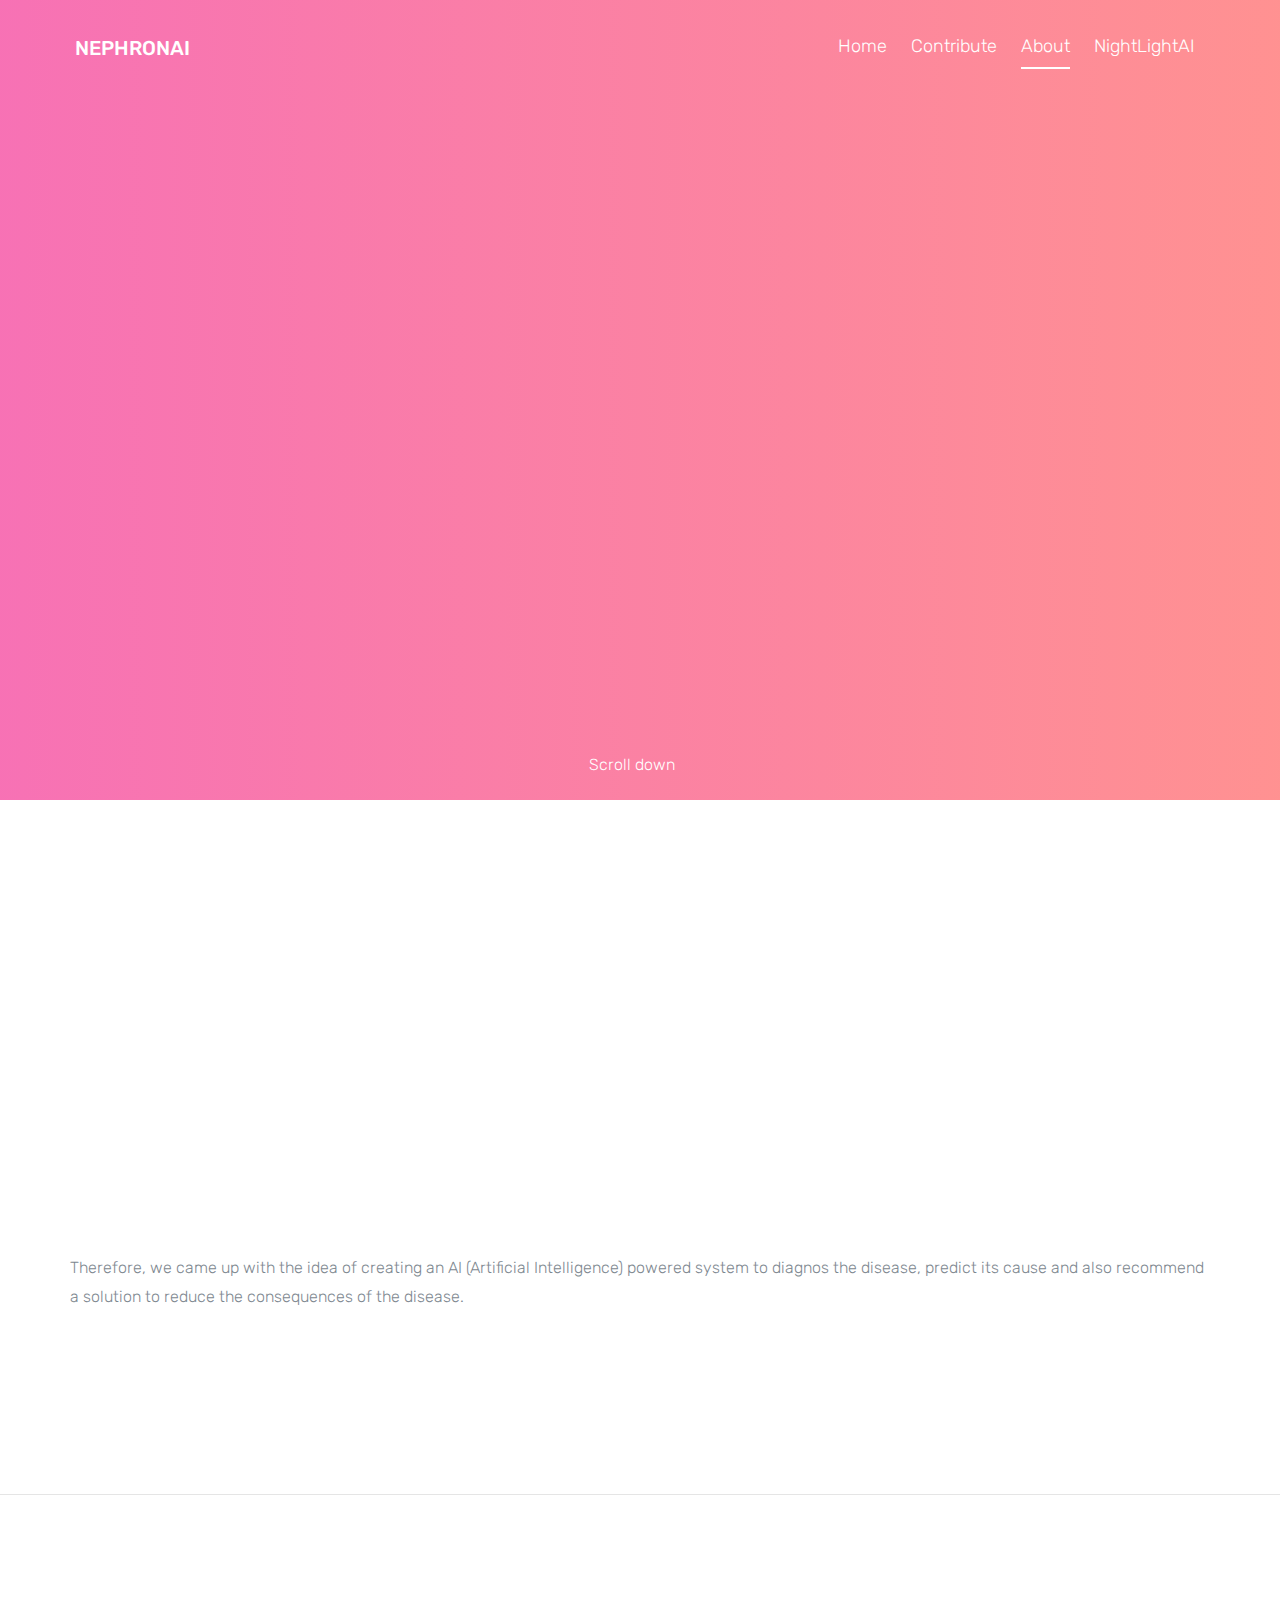
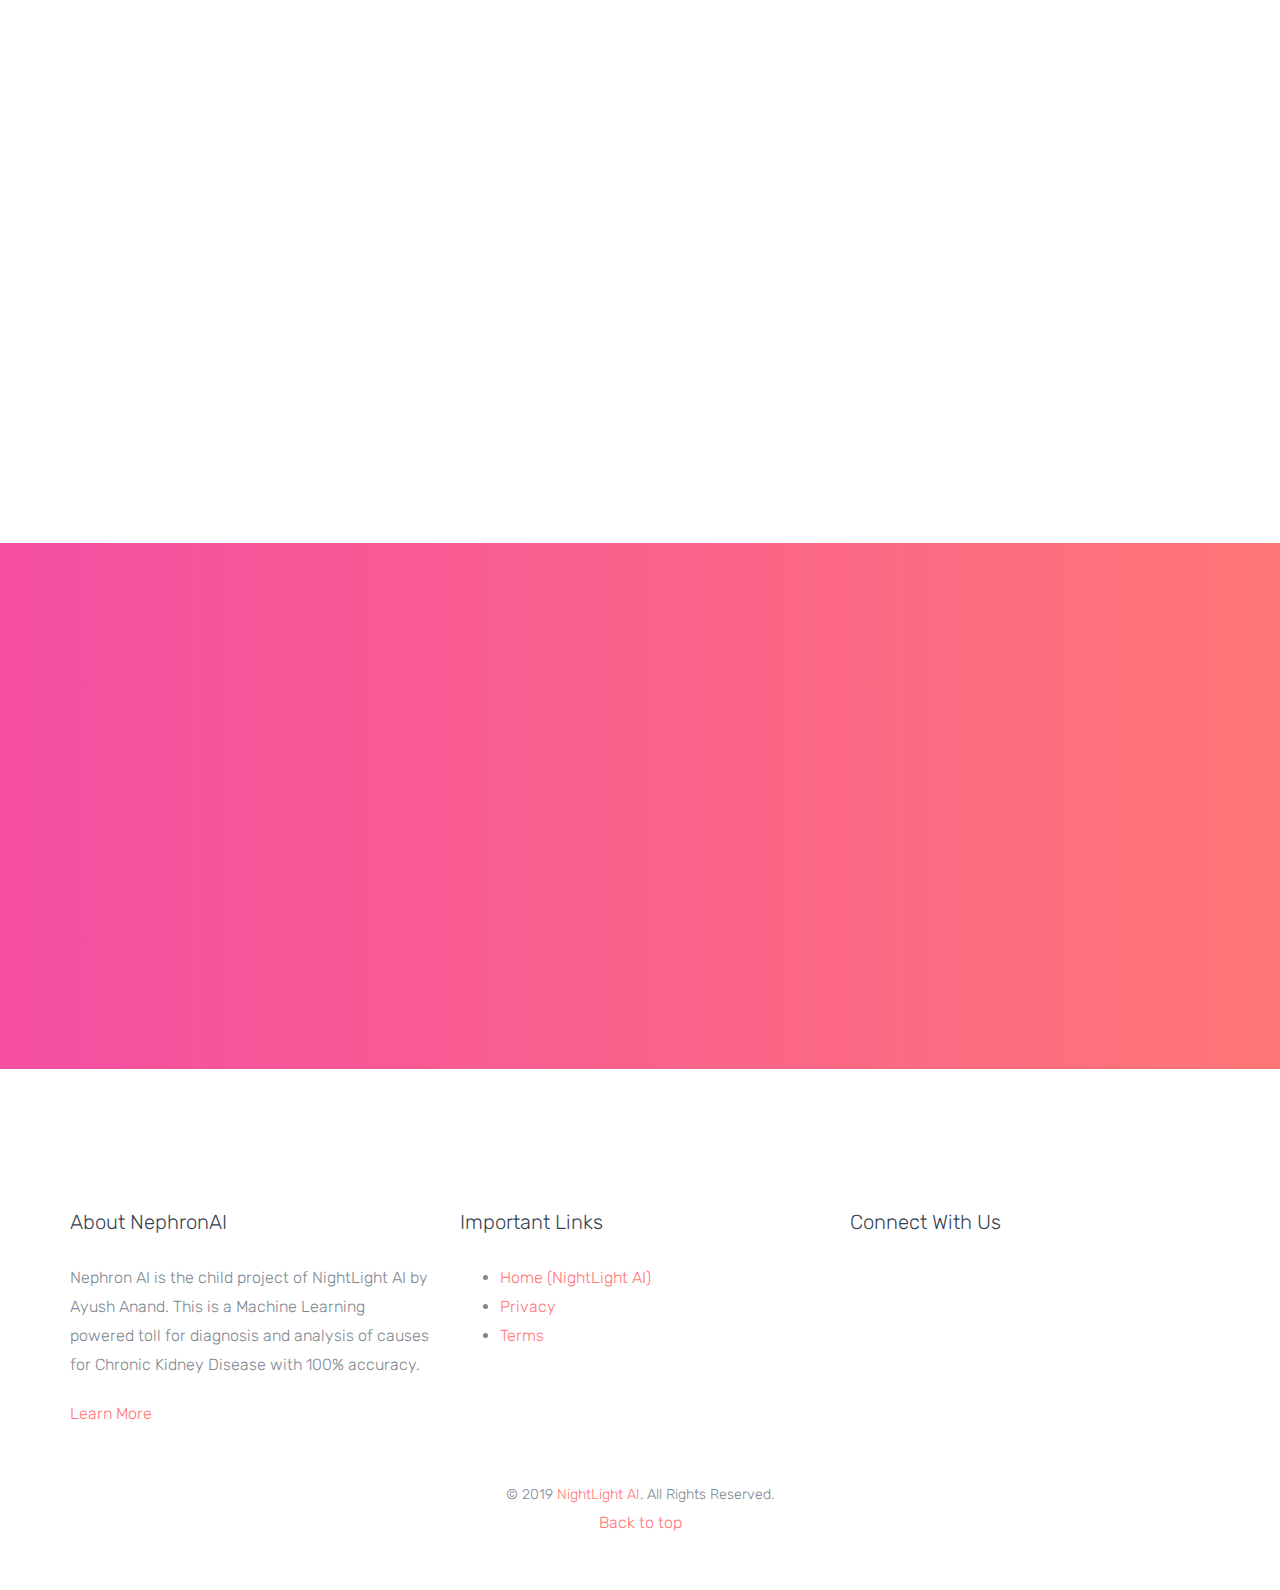
==== commit 16dc8578: "Updated About" ====
--- a/about.html
+++ b/about.html
@@ -3,9 +3,9 @@
 <head>
 <meta charset="utf-8">
 <meta name="viewport" content="width=device-width, initial-scale=1">
-<title>uiCookies:Format &mdash; Free Bootstrap Theme, Free Responsive Bootstrap Website Template</title>
-<meta name="description" content="Free Bootstrap Theme by uicookies.com">
-<meta name="keywords" content="free website templates, free bootstrap themes, free template, free bootstrap, free website template">
+<title>About NephronAI</title>
+<meta name="description" content="Know About NephronAI - an AI project to use AI to fight Chronic Kidney Disease. Bootstrap Theme by uicookies.com">
+<meta name="keywords" content="NephronAI, about nephronai, nightlight ai, about">
 <link href="https://fonts.googleapis.com/css?family=Rubik:300,400,500" rel="stylesheet">
 <link rel="stylesheet" href="css/styles-merged.css">
 <link rel="stylesheet" href="css/style.min.css">
@@ -19,26 +19,25 @@
 
 <header role="banner" class="probootstrap-header">
 <div class="container-fluid">
-<a href="index.html" class="probootstrap-logo">Format<span>.</span></a>
+<a href="index" class="probootstrap-logo">Nephron<span>AI</span></a>
 <a href="#" class="probootstrap-burger-menu visible-xs"><i>Menu</i></a>
 <div class="mobile-menu-overlay"></div>
 <nav role="navigation" class="probootstrap-nav hidden-xs">
 <ul class="probootstrap-main-nav">
-<li><a href="index.html">Home</a></li>
-<li><a href="portfolio.html">Portfolio</a></li>
-<li><a href="products.html">Product</a></li>
-<li class="active"><a href="about.html">About</a></li>
-<li><a href="contact.html">Contact</a></li>
+<li><a href="index">Home</a></li>
+<li><a href="contribute.html">Contribute</a></li>
+<li class="active"><a href="about">About</a></li>
+<li><a href="https://ayushanand18.github.io/">NightLightAI</a></li>
 </ul>
 <div class="extra-text visible-xs">
 <a href="#" class="probootstrap-burger-menu"><i>Menu</i></a>
 <h5>Social</h5>
 <ul class="social-buttons">
-<li><a href="#"><i class="icon-twitter"></i></a></li>
+<li><a href="https://twitter.com/theayushanand"><i class="icon-twitter"></i></a></li>
 <li><a href="#"><i class="icon-facebook"></i></a></li>
 <li><a href="#"><i class="icon-instagram2"></i></a></li>
 </ul>
-<p><small>&copy; Copyright 2017 uiCookies:Format. All Rights Reserved.</small></p>
+<p><small>&copy; Copyright 2019 NightLight AI. All Rights Reserved.</small></p>
 </div>
 </nav>
 </div>
@@ -49,11 +48,11 @@
 <div class="container-fluid">
 <div class="row">
 <div class="col-md-7 probootstrap-intro-text">
-<h1 class="probootstrap-animate">About</h1>
+<h1 class="probootstrap-animate">About NephronAI</h1>
 <div class="probootstrap-subtitle probootstrap-animate">
-<h2>A free html website template for creative agency like you! brought to you by <a href="https://uicookies.com/" target="_blank">uicookies.com</a></h2>
+<h2>We are using AI to predict, provide a cause and deliver solution to Chronic Kidney Disease.</h2>
 </div>
-<p class="watch-intro probootstrap-animate"><a href="https://vimeo.com/45830194" class="popup-vimeo">Watch the video <i class="icon-play2"></i></a></p>
+<p class="watch-intro probootstrap-animate"><a href="classify">Get Yourself Checked <i class="icon-play2"></i></a></p>
 </div>
 </div>
 </div>
@@ -64,23 +63,18 @@
 <div class="container">
 <div class="row">
 <div class="col-lg-12 col-md-12 mb70 section-heading probootstrap-animate">
-<h2>Our History</h2>
-<p class="lead">Far far away, behind the word mountains, far from the countries Vokalia and Consonantia, there live the blind texts. Separated they live in Bookmarksgrove right at the coast of the Semantics, a large language ocean.</p>
+<h2>Our Aim</h2>
+<p class="lead">Kidneys are essential organs of human body that perform an even important function - filter out waste from our body. Chronic kidney disease includes conditions that damage your kidneys and decrease their ability to keep you healthy by doing the jobs listed. If kidney disease gets worse, wastes can build to high levels in your blood and make you feel sick. When kidney disease progresses, it may eventually lead to kidney failure, which requires dialysis or a kidney transplant to maintain life.<br/>
+But if chronic kidney disease is detected early then we can easily save thousands of lives worldwide.
+</p>
 </div>
 </div>
 <div class="row mb50">
 <div class="col-md-12">
-<p><img src="img/hero_bg_1.jpg" alt="Free Bootstrap Template by uicookies.com" class="img-responsive"></p>
+<p>Therefore, we came up with the idea of creating an AI (Artificial Intelligence) powered system to diagnos the disease, predict its cause and also recommend a solution to reduce the consequences of the disease.</p>
 </div>
 </div>
-<div class="row">
-<div class="col-md-6">
-<p>Far far away, behind the word mountains, far from the countries Vokalia and Consonantia, there live the blind texts. Separated they live in Bookmarksgrove right at the coast of the Semantics, a large language ocean. Far far away, behind the word mountains, far from the countries Vokalia and Consonantia, there live the blind texts. Separated they live in Bookmarksgrove right at the coast of the Semantics, a large language ocean.</p>
-</div>
-<div class="col-md-6">
-<p>Far far away, behind the word mountains, far from the countries Vokalia and Consonantia, there live the blind texts. Separated they live in Bookmarksgrove right at the coast of the Semantics, a large language ocean.</p>
-</div>
-</div>
+
 </div>
 </section>
 <section class="probootstrap-section probootstrap-border-top">
@@ -88,30 +82,15 @@
 <div class="row">
 <div class="col-lg-12 col-md-12 mb70 section-heading probootstrap-animate">
 <h2>The Team</h2>
-<p class="lead">Far far away, behind the word mountains, far from the countries Vokalia and Consonantia, there live the blind texts. Separated they live in Bookmarksgrove right at the coast of the Semantics, a large language ocean.</p>
-</div>
+<p class="lead">Even though there's only one face here yet we say 'we' because it's never a one man army when it comes to innovation. We thank each and every person whose direct or indirect contribution has brought us to where we are today. We use technologies like <a href="https://studio.azureml.net/">Microsoft Azure Machine Learning</a>, <a href="https://zeit.co/">ZEIT Now</a> as well as <a href="https://pages.github.com/">GitHub pages</a>. We thank them for their services.</p></div>
 </div>
 <div class="row">
 <div class="col-md-3 col-sm-6 probootstrap-animate">
-<img src="img/person_1.jpg" alt="Free Bootstrap Template by uicookies.com" class="img-responsive">
-<h3>Jeremy Slater</h3>
-<p>Web Designer</p>
+<img src="img/prpic.png" alt="Ayush Anand NightLight AI" class="img-responsive">
+<h3>Ayush Anand</h3>
+<p>Founder | Owner</p>
 </div>
-<div class="col-md-3 col-sm-6 probootstrap-animate">
-<img src="img/person_2.jpg" alt="Free Bootstrap Template by uicookies.com" class="img-responsive">
-<h3>James Butterly</h3>
-<p>Web Designer</p>
-</div>
-<div class="col-md-3 col-sm-6 probootstrap-animate">
-<img src="img/person_3.jpg" alt="Free Bootstrap Template by uicookies.com" class="img-responsive">
-<h3>James Smith</h3>
-<p>Web Designer</p>
-</div>
-<div class="col-md-3 col-sm-6 probootstrap-animate">
-<img src="img/person_4.jpg" alt="Free Bootstrap Template by uicookies.com" class="img-responsive">
-<h3>Chris White</h3>
-<p>Web Designer</p>
-</div>
+
 </div>
 </div>
 </section>
@@ -120,117 +99,60 @@
 <div class="container">
 <div class="row text-center">
 <div class="col-lg-8 col-md-offset-2 mb30 section-heading probootstrap-animate">
-<h2>Let's Work Together</h2>
-<p class="lead">Far far away, behind the word mountains, far from the countries Vokalia and Consonantia, there live the blind texts. Separated they live in Bookmarksgrove right at the coast of the Semantics, a large language ocean.</p>
+<h2>Let's work together</h2>
+<p class="lead">We really welcome partnerships and contributions to our projects. You can be an Individual, Hospital, Doctor or even a Computer Science Enthusiast. </p>
 </div>
 </div>
 <div class="row">
 <div class="col-md-4 col-md-offset-4 probootstrap-animate">
 <p class="text-center">
-<a href="#" class="btn btn-ghost btn-ghost-white btn-lg btn-block" role="button">Contact Us</a>
+<a href="contribute" class="btn btn-ghost btn-ghost-white btn-lg btn-block" role="button">Contribute</a>
 </p>
 </div>
 </div>
 </div>
 </section>
 
-
 <footer role="contentinfo" class="probootstrap-footer">
 <div class="container">
 <div class="row">
+
 <div class="col-md-4">
 <div class="probootstrap-footer-widget">
-<h3>About Format</h3>
-<p>A small river named Duden flows by their place and supplies it with the necessary regelialia. It is a paradisematic country, in which roasted parts of sentences fly into your mouth.</p>
-<p><a href="#" class="link-with-icon">Learn More <i class=" icon-chevron-right"></i></a></p>
+<h3>About NephronAI</h3>
+<p>Nephron AI is the child project of NightLight AI by Ayush Anand. This is a Machine Learning powered toll for diagnosis and analysis of causes for Chronic Kidney Disease with 100% accuracy.</p>
+<p><a href="about" class="link-with-icon">Learn More <i class=" icon-chevron-right"></i></a></p>
 </div>
+</div>
+
+<div class="col-md-4">
+<div class="probootstrap-footer-widget">
+<h3>Important Links</h3>
+<ul class="probootstrap-footer-widget">
+<li><a href="/">Home (NightLight AI)</a></li>
+<li><a href="/privacy">Privacy</a></li>
+<li><a href="/terms">Terms</a></li>
+</ul>
+</div>
+</div>
+
+<div class="col-md-4">
 <div class="probootstrap-footer-widget">
 <h3>Connect With Us</h3>
 <ul class="probootstrap-footer-social">
-<li><a href=""><i class="icon-twitter"></i></a></li>
+<li><a href="https://twitter.com/theayushanand"><i class="icon-twitter"></i></a></li>
 <li><a href=""><i class="icon-facebook"></i></a></li>
 <li><a href=""><i class="icon-instagram2"></i></a></li>
 </ul>
 </div>
 </div>
-<div class="col-md-4">
-<div class="probootstrap-footer-widget">
-<h3>Popular Products</h3>
-<ul class="probootstrap-product-list">
-<li class="mb20">
-<a href="#">
-<figure><img src="img/img_3.jpg" alt="Free Bootstrap Template by uicookies.com" class="img-responsive"></figure>
-<div class="text">
-<h4>River named Duden flows</h4>
-<p>A small river named Duden flows by their place</p>
-<p class="secondary-color rate"><i class="icon-star-full"></i><i class="icon-star-full"></i><i class="icon-star-full"></i><i class="icon-star-full"></i><i class="icon-star-half"></i></p>
-</div>
-</a>
-</li>
-<li class="mb20">
-<a href="#">
-<figure><img src="img/img_4.jpg" alt="Free Bootstrap Template by uicookies.com" class="img-responsive"></figure>
-<div class="text">
-<h4>River named Duden flows</h4>
-<p>A small river named Duden flows by their place</p>
-<p class="secondary-color rate"><i class="icon-star-full"></i><i class="icon-star-full"></i><i class="icon-star-full"></i><i class="icon-star-full"></i><i class="icon-star-half"></i></p>
-</div>
-</a>
-</li>
-<li class="mb20">
-<a href="#">
-<figure><img src="img/img_5.jpg" alt="Free Bootstrap Template by uicookies.com" class="img-responsive"></figure>
-<div class="text">
-<h4>River named Duden flows</h4>
-<p>A small river named Duden flows by their place</p>
-<p class="secondary-color rate"><i class="icon-star-full"></i><i class="icon-star-full"></i><i class="icon-star-full"></i><i class="icon-star-full"></i><i class="icon-star-half"></i></p>
-</div>
-</a>
-</li>
-</ul>
-</div>
-</div>
-<div class="col-md-4">
-<div class="probootstrap-footer-widget">
-<h3>Recent Post</h3>
-<ul class="probootstrap-blog-list">
-<li>
-<a href="#">
-<figure><img src="img/img_1.jpg" alt="Free Bootstrap Template by uicookies.com" class="img-responsive"></figure>
-<div class="text">
-<h4>River named Duden flows</h4>
-<p>A small river named Duden flows by their place</p>
-</div>
-</a>
-</li>
-<li>
-<a href="#">
-<figure><img src="img/img_2.jpg" alt="Free Bootstrap Template by uicookies.com" class="img-responsive"></figure>
-<div class="text">
-<h4>River named Duden flows</h4>
-<p>A small river named Duden flows by their place</p>
-</div>
-</a>
-</li>
-<li>
-<a href="#">
-<figure><img src="img/img_3.jpg" alt="Free Bootstrap Template by uicookies.com" class="img-responsive"></figure>
-<div class="text">
-<h4>River named Duden flows</h4>
-<p>A small river named Duden flows by their place</p>
-</div>
-</a>
-</li>
-</ul>
-</div>
-</div>
-</div>
 <div class="row mt40">
 <div class="col-md-12 text-center">
 <p>
-<small>&copy; 2017 <a href="https://uicookies.com/" target="_blank">uiCookies:Format</a>. All Rights Reserved. <br> Designed &amp; Developed by <a href="https://uicookies.com/" target="_blank">uicookies.com</a> Demo Images: Unsplash</small><br>
+<small>&copy; 2019 <a href="https://ayushanand18.github.io/" target="_blank">NightLight AI</a>. All Rights Reserved. </small><br>
 <a href="#" class="js-backtotop">Back to top</a>
 </p>
+</div>
 </div>
 </div>
 </div>
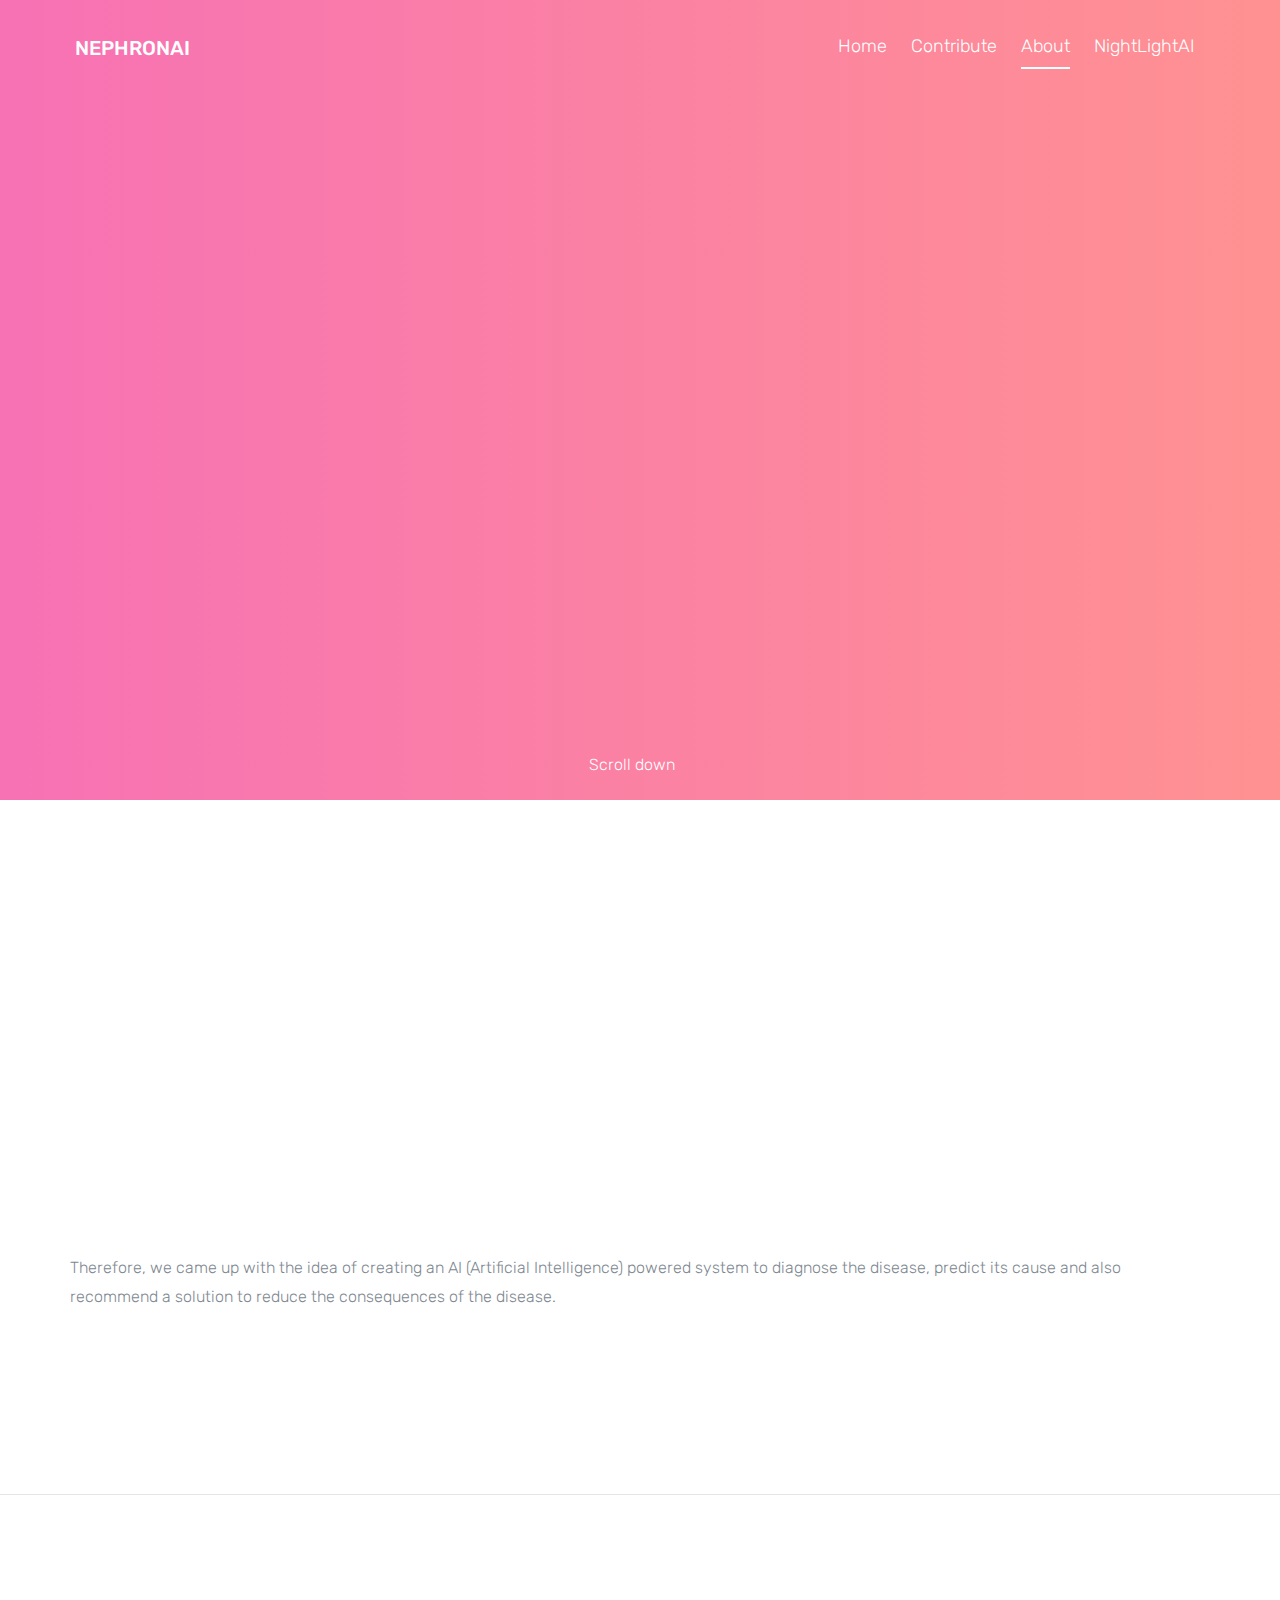
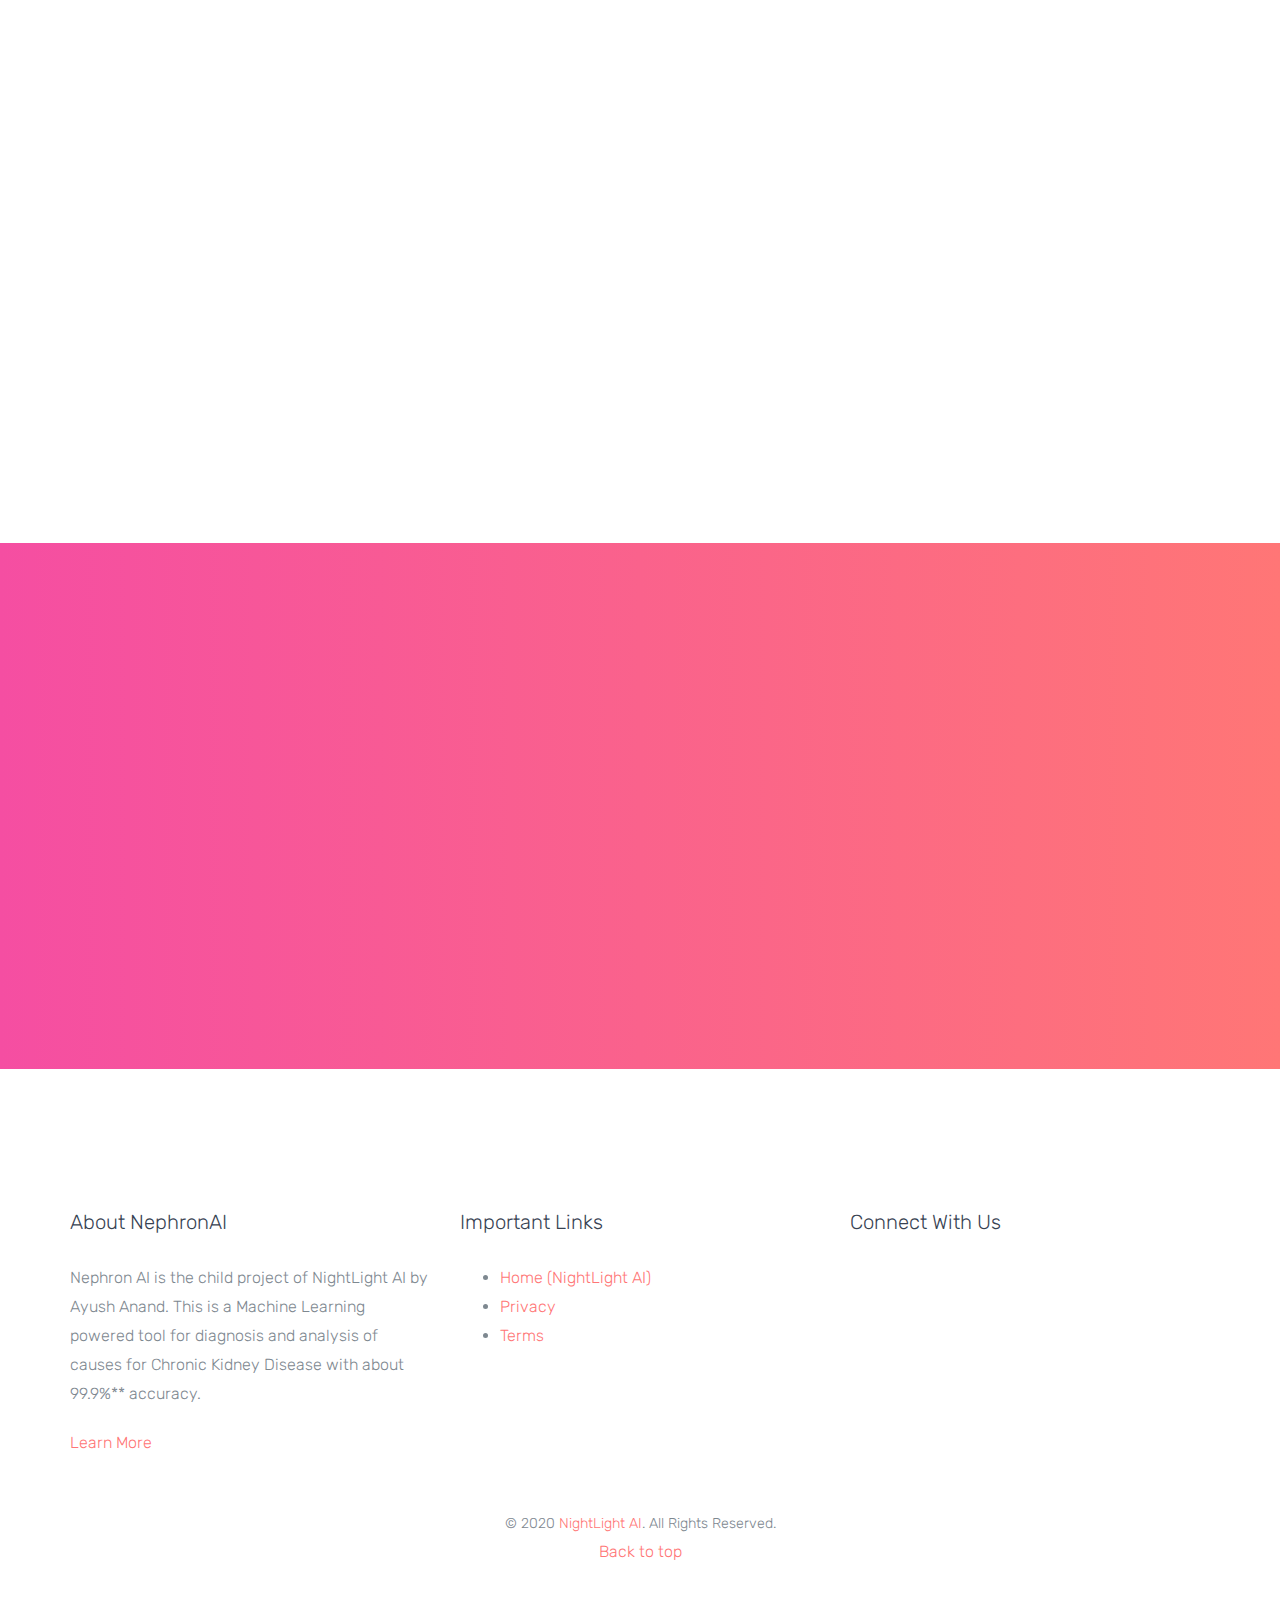
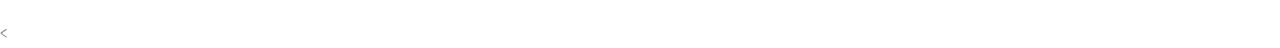
==== commit 62364ae1: "Finalizing product and fixing final bugs" ====
--- a/about.html
+++ b/about.html
@@ -1,15 +1,23 @@
 <!DOCTYPE html>
 <html lang="en">
 <head>
+<script src="https://www.googletagmanager.com/gtag/js?id=UA-129803213-2" defer></script>
+<script defer>
+  window.dataLayer = window.dataLayer || [];
+  function gtag(){dataLayer.push(arguments);}
+  gtag('js', new Date());
+
+  gtag('config', 'UA-129803213-2');
+</script>
 <meta charset="utf-8">
 <meta name="viewport" content="width=device-width, initial-scale=1">
 <title>About NephronAI</title>
-<meta name="description" content="Know About NephronAI - an AI project to use AI to fight Chronic Kidney Disease. Bootstrap Theme by uicookies.com">
+<meta name="description" content="Know About NephronAI - an AI project that uses AI to fight Chronic Kidney Disease. &copy; NightLight AI">
 <meta name="keywords" content="NephronAI, about nephronai, nightlight ai, about">
 <link href="https://fonts.googleapis.com/css?family=Rubik:300,400,500" rel="stylesheet">
 <link rel="stylesheet" href="css/styles-merged.css">
 <link rel="stylesheet" href="css/style.min.css">
-<link rel="stylesheet" href="css/custom.css">
+
 <!--[if lt IE 9]>
       <script src="js/vendor/html5shiv.min.js"></script>
       <script src="js/vendor/respond.min.js"></script>
@@ -37,14 +45,14 @@
 <li><a href="#"><i class="icon-facebook"></i></a></li>
 <li><a href="#"><i class="icon-instagram2"></i></a></li>
 </ul>
-<p><small>&copy; Copyright 2019 NightLight AI. All Rights Reserved.</small></p>
+<p><small>&copy; Copyright 2020 NightLight AI. All Rights Reserved.</small></p>
 </div>
 </nav>
 </div>
 </header>
 
 
-<section class="probootstrap-intro" style="background-image: url(img/hero_bg_2.jpg);" data-stellar-background-ratio="0.5">
+<section class="probootstrap-intro" style="" data-stellar-background-ratio="0.5">
 <div class="container-fluid">
 <div class="row">
 <div class="col-md-7 probootstrap-intro-text">
@@ -71,7 +79,7 @@
 </div>
 <div class="row mb50">
 <div class="col-md-12">
-<p>Therefore, we came up with the idea of creating an AI (Artificial Intelligence) powered system to diagnos the disease, predict its cause and also recommend a solution to reduce the consequences of the disease.</p>
+<p>Therefore, we came up with the idea of creating an AI (Artificial Intelligence) powered system to diagnose the disease, predict its cause and also recommend a solution to reduce the consequences of the disease.</p>
 </div>
 </div>
 
@@ -86,7 +94,7 @@
 </div>
 <div class="row">
 <div class="col-md-3 col-sm-6 probootstrap-animate">
-<img src="img/prpic.png" alt="Ayush Anand NightLight AI" class="img-responsive">
+<img src="assets/prpic.png" alt="Ayush Anand NightLight AI" class="img-responsive">
 <h3>Ayush Anand</h3>
 <p>Founder | Owner</p>
 </div>
@@ -120,7 +128,7 @@
 <div class="col-md-4">
 <div class="probootstrap-footer-widget">
 <h3>About NephronAI</h3>
-<p>Nephron AI is the child project of NightLight AI by Ayush Anand. This is a Machine Learning powered toll for diagnosis and analysis of causes for Chronic Kidney Disease with 100% accuracy.</p>
+<p>Nephron AI is the child project of NightLight AI by Ayush Anand. This is a Machine Learning powered tool for diagnosis and analysis of causes for Chronic Kidney Disease with about 99.9%** accuracy.</p>
 <p><a href="about" class="link-with-icon">Learn More <i class=" icon-chevron-right"></i></a></p>
 </div>
 </div>
@@ -146,14 +154,15 @@
 </ul>
 </div>
 </div>
-<div class="row mt40">
-<div class="col-md-12 text-center">
+
+</div>
+</div>
+<div class="">
+<div class="text-center">
 <p>
-<small>&copy; 2019 <a href="https://ayushanand18.github.io/" target="_blank">NightLight AI</a>. All Rights Reserved. </small><br>
+<small>&copy; 2020 <a href="https://ayushanand18.github.io/" target="_blank">NightLight AI</a>. All Rights Reserved. </small><br>
 <a href="#" class="js-backtotop">Back to top</a>
 </p>
-</div>
-</div>
 </div>
 </div>
 </footer>
@@ -161,5 +170,13 @@
 <script src="js/scripts.min.js" type="9997faaac0da04d3925a5283-text/javascript"></script>
 <script src="js/main.min.js" type="9997faaac0da04d3925a5283-text/javascript"></script>
 <script src="js/custom.js" type="9997faaac0da04d3925a5283-text/javascript"></script>
-<script src="https://ajax.cloudflare.com/cdn-cgi/scripts/7089c43e/cloudflare-static/rocket-loader.min.js" data-cf-settings="9997faaac0da04d3925a5283-|49" defer=""></script></body>
+<script src="https://ajax.cloudflare.com/cdn-cgi/scripts/7089c43e/cloudflare-static/rocket-loader.min.js" data-cf-settings="9997faaac0da04d3925a5283-|49" defer=""></script><
+<script>
+    var watchintro=document.querySelector(".watch-intro");
+    watchintro.addEventListener('click',function(e){
+        e.preventDefault();
+        window.location.href='classify'
+    });
+</script>
+</body>
 </html>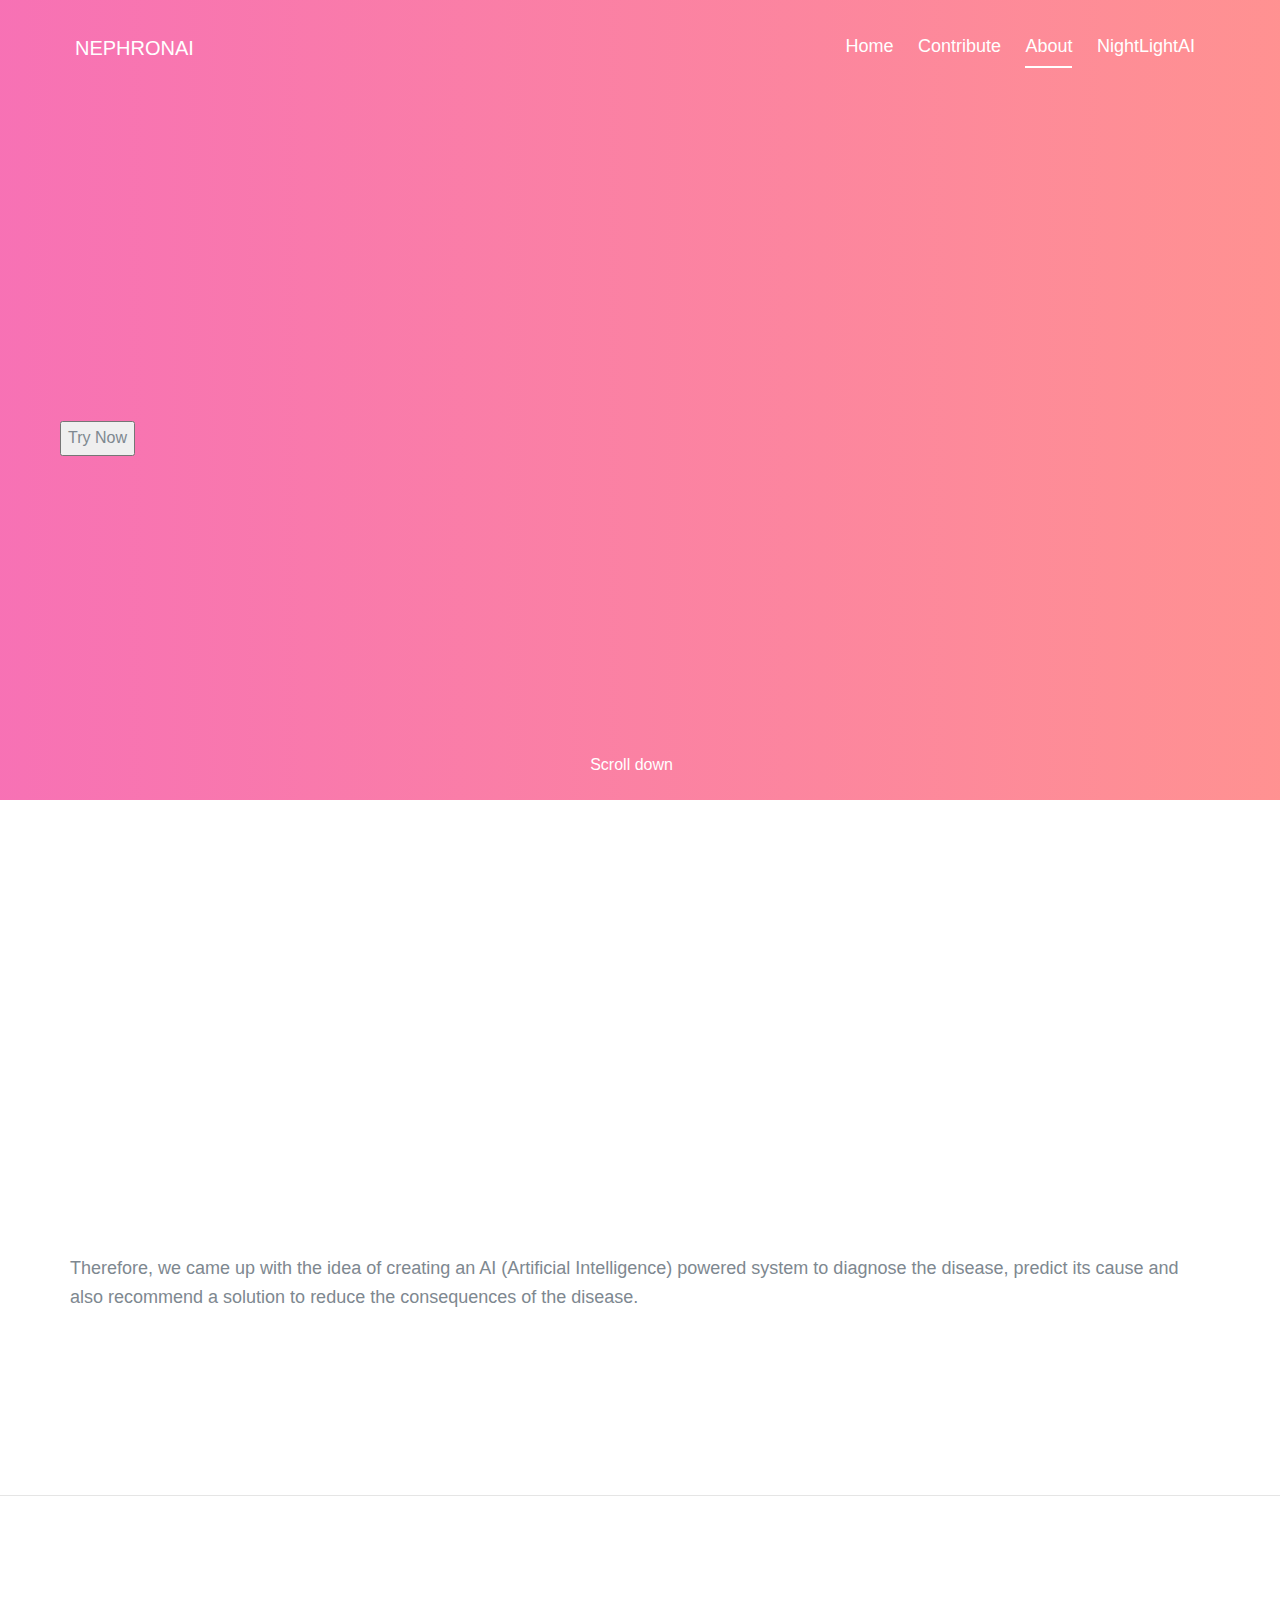
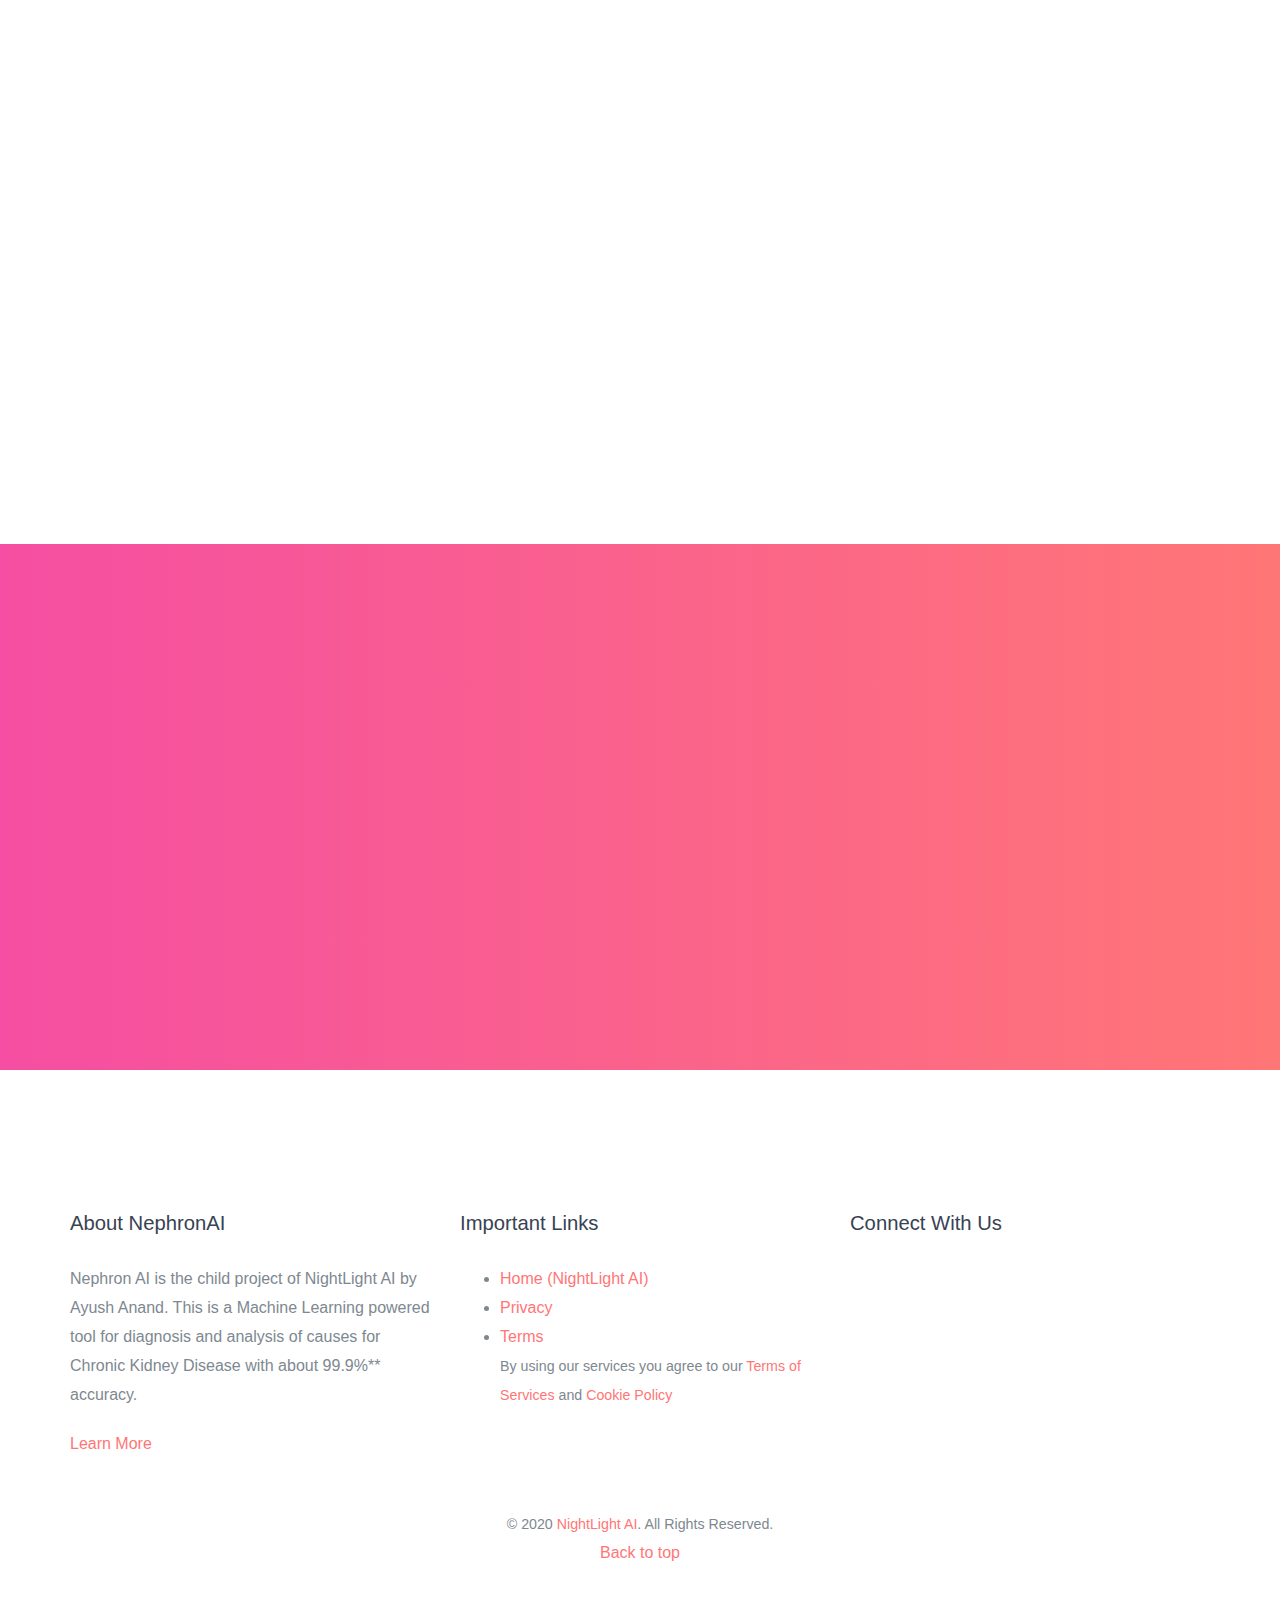
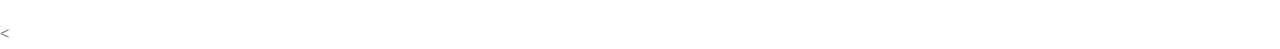
==== commit 20c5e8d9: "Additional changes in UI" ====
--- a/about.html
+++ b/about.html
@@ -14,9 +14,11 @@
 <title>About NephronAI</title>
 <meta name="description" content="Know About NephronAI - an AI project that uses AI to fight Chronic Kidney Disease. &copy; NightLight AI">
 <meta name="keywords" content="NephronAI, about nephronai, nightlight ai, about">
-<link href="https://fonts.googleapis.com/css?family=Rubik:300,400,500" rel="stylesheet">
+<link href="https://fonts.googleapis.com/css?family=Poppins" rel="stylesheet">
 <link rel="stylesheet" href="css/styles-merged.css">
 <link rel="stylesheet" href="css/style.min.css">
+<link rel="icon" type="image/png" href="assets/logo192.png">
+<link rel="stylesheet" href="css/classify.min.css">
 
 <!--[if lt IE 9]>
       <script src="js/vendor/html5shiv.min.js"></script>
@@ -56,11 +58,11 @@
 <div class="container-fluid">
 <div class="row">
 <div class="col-md-7 probootstrap-intro-text">
-<h1 class="probootstrap-animate">About NephronAI</h1>
+<h1 class="probootstrap-animate">About <font style="background:black;">NephronAI</font></h1>
 <div class="probootstrap-subtitle probootstrap-animate">
 <h2>We are using AI to predict, provide a cause and deliver solution to Chronic Kidney Disease.</h2>
-</div>
-<p class="watch-intro probootstrap-animate"><a href="classify">Get Yourself Checked <i class="icon-play2"></i></a></p>
+</div><br>
+<button class="toclassify" onclick='javascript:window.location.href="classify"'>Try Now</button>
 </div>
 </div>
 </div>
@@ -79,7 +81,7 @@
 </div>
 <div class="row mb50">
 <div class="col-md-12">
-<p>Therefore, we came up with the idea of creating an AI (Artificial Intelligence) powered system to diagnose the disease, predict its cause and also recommend a solution to reduce the consequences of the disease.</p>
+<p class="lead">Therefore, we came up with the idea of creating an AI (Artificial Intelligence) powered system to diagnose the disease, predict its cause and also recommend a solution to reduce the consequences of the disease.</p>
 </div>
 </div>
 
@@ -139,7 +141,8 @@
 <ul class="probootstrap-footer-widget">
 <li><a href="/">Home (NightLight AI)</a></li>
 <li><a href="/privacy">Privacy</a></li>
-<li><a href="/terms">Terms</a></li>
+<li><a href="terms">Terms</a></li>
+<small>By using our services you agree to our <a href="terms">Terms of Services</a> and <a href="/cookie">Cookie Policy</a></small>
 </ul>
 </div>
 </div>
--- a/css/classify.min.css
+++ b/css/classify.min.css
@@ -0,0 +1,84 @@
+.form-container, .causecontainer{
+    display:none;
+    position:fixed;
+    z-index:6;
+    width:90%;
+    height:80%;
+    top:10px;
+    left:15px;
+    background-color:white;
+    padding: 20px;
+    -webkit-box-shadow: 0px 0px 13px -2px #000000;
+    box-shadow: 0px 0px 13px -2px #000000;
+    border-radius: 2px;
+}
+.diabetes h3, .highbp h3, .metal h3, .genetics h3, .others h3, .diabetes p, .highbp p, .metal p, .genetics p, .others p{
+    text-align:left !important;
+}
+.causecontainer .question{
+    color:black !important;
+}
+.causecontainer form{
+    white-space: pre-line !important;
+    color:black;
+}
+.openmodal{
+    width:60% !important;
+    color:#f54ea2 !important;
+    background:white !important;
+    padding:15px !important;
+    border:2px solid white !important;
+    max-width:420px !important;
+    transition: all 0.3s ease !important;
+}
+.openmodal:hover {
+    background:transparent !important;
+    color: white !important;
+}
+.pseudo-div{
+    position:fixed;
+    top:0px;
+    bottom:0px;
+    right:0px;
+    left:0px;
+    background: white;
+    opacity:0.4;
+    margin:none;
+    z-index:5 !important;
+}
+@media screen and (min-width:720px){
+    .form-container, .causecontainer{
+        top:10%;
+        left:30%;
+        max-height:900px;
+        max-width:500px;
+    }
+}
+header{
+    z-index:4 !important;
+}
+.info{
+    color: white;
+    background: black;
+}
+::-webkit-scrollbar{
+    display:none !important;
+}
+::-ms-scrollbar{
+    display:none !important;
+}
+
+.qone::-webkit-scrollbar, .qtwo::-webkit-scrollbar, .qthree::-webkit-scrollbar, .qfour::-webkit-scrollbar, .qfive::-webkit-scrollbar, .qsix::-webkit-scrollbar, .qseven::-webkit-scrollbar, .qeight::-webkit-scrollbar { 
+    display: none !important; 
+}
+.qone, .qtwo, .qthree, .qfour, .qfive, .qsix, .qseven, .qeight, .others, .result, .q1, .q2, .q3, .q4, .q5, .q6, .q7, .q8, .q9, .q10, .q11, .q12, .q13, .q14, .q15, .q15, .q16, .q17, .q18, .q19, .q20, .q21, .q22, .q23, .q24{
+    overflow-y:scroll;
+    height:400px !important;
+}
+.causelink{
+    position:relative;
+    right:-180px;
+    border-radius:0px;
+    padding-bottom:15px;
+    padding-top: 15px;
+}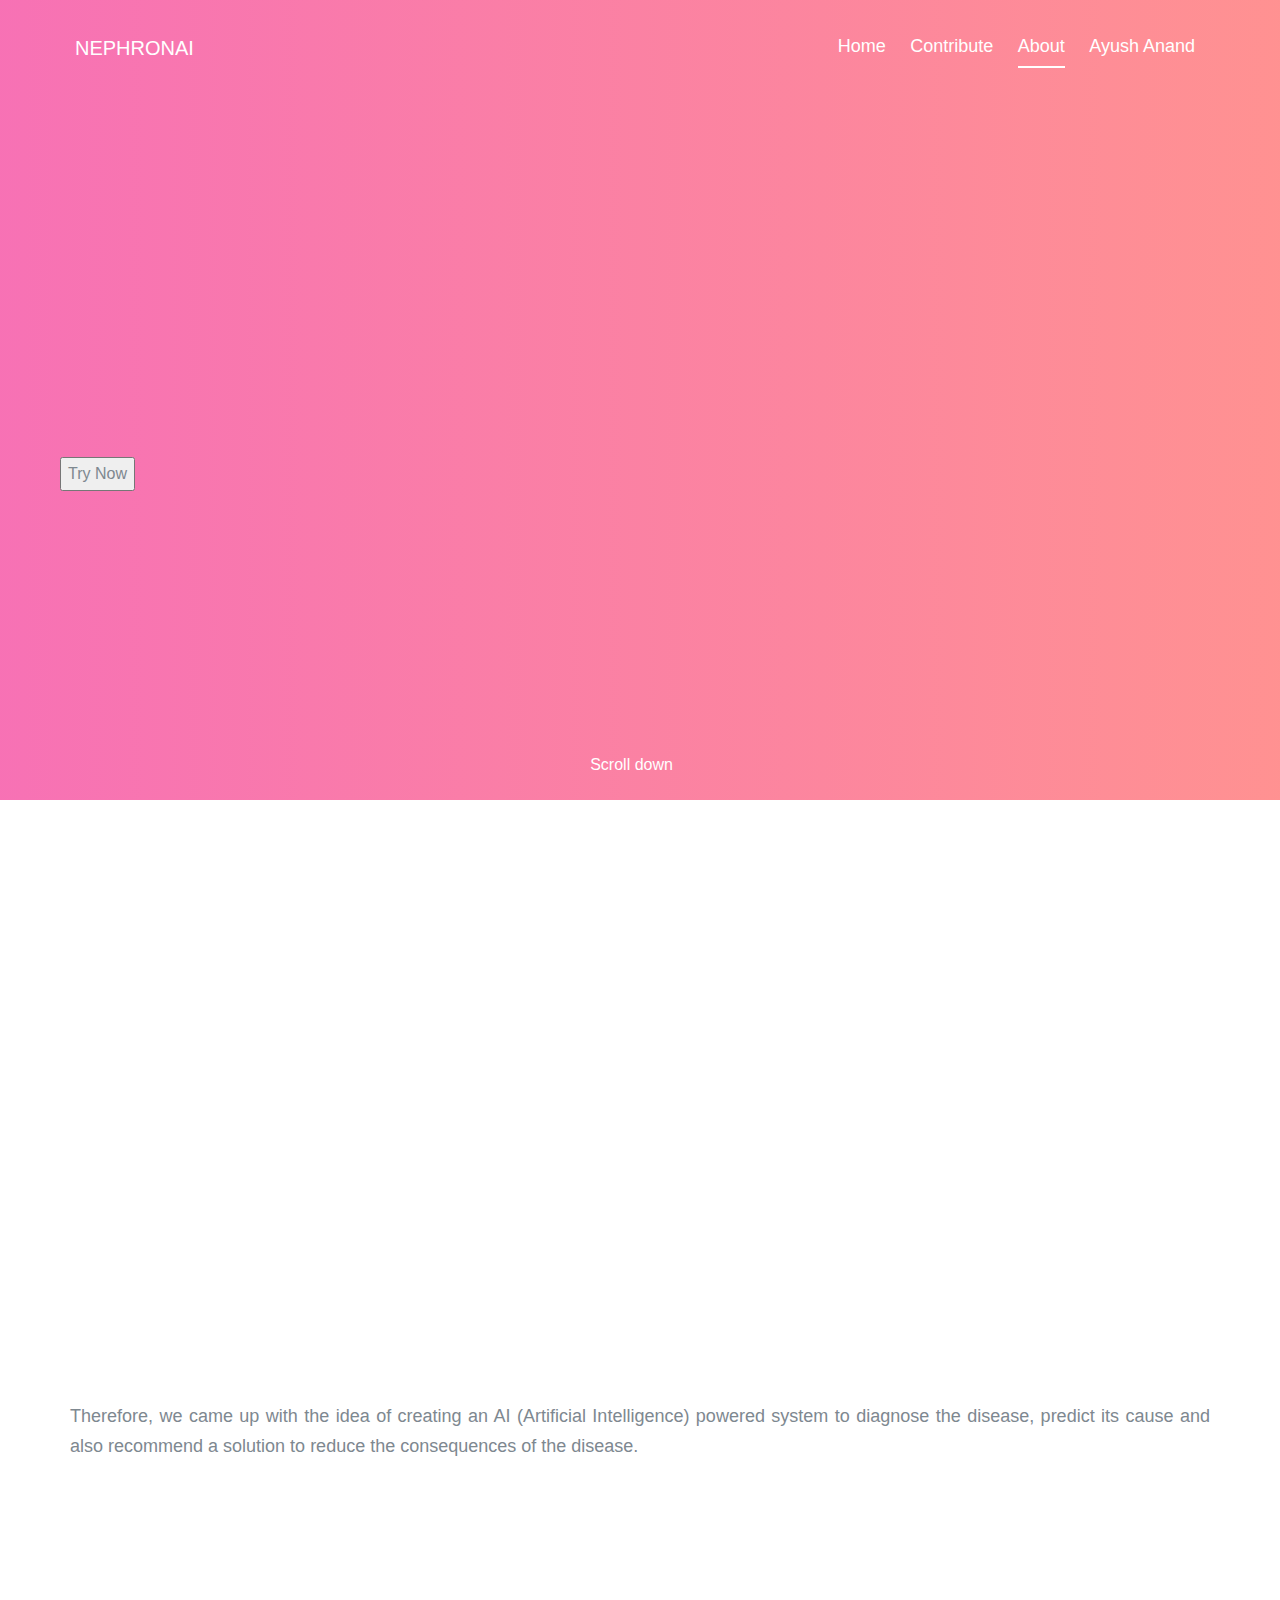
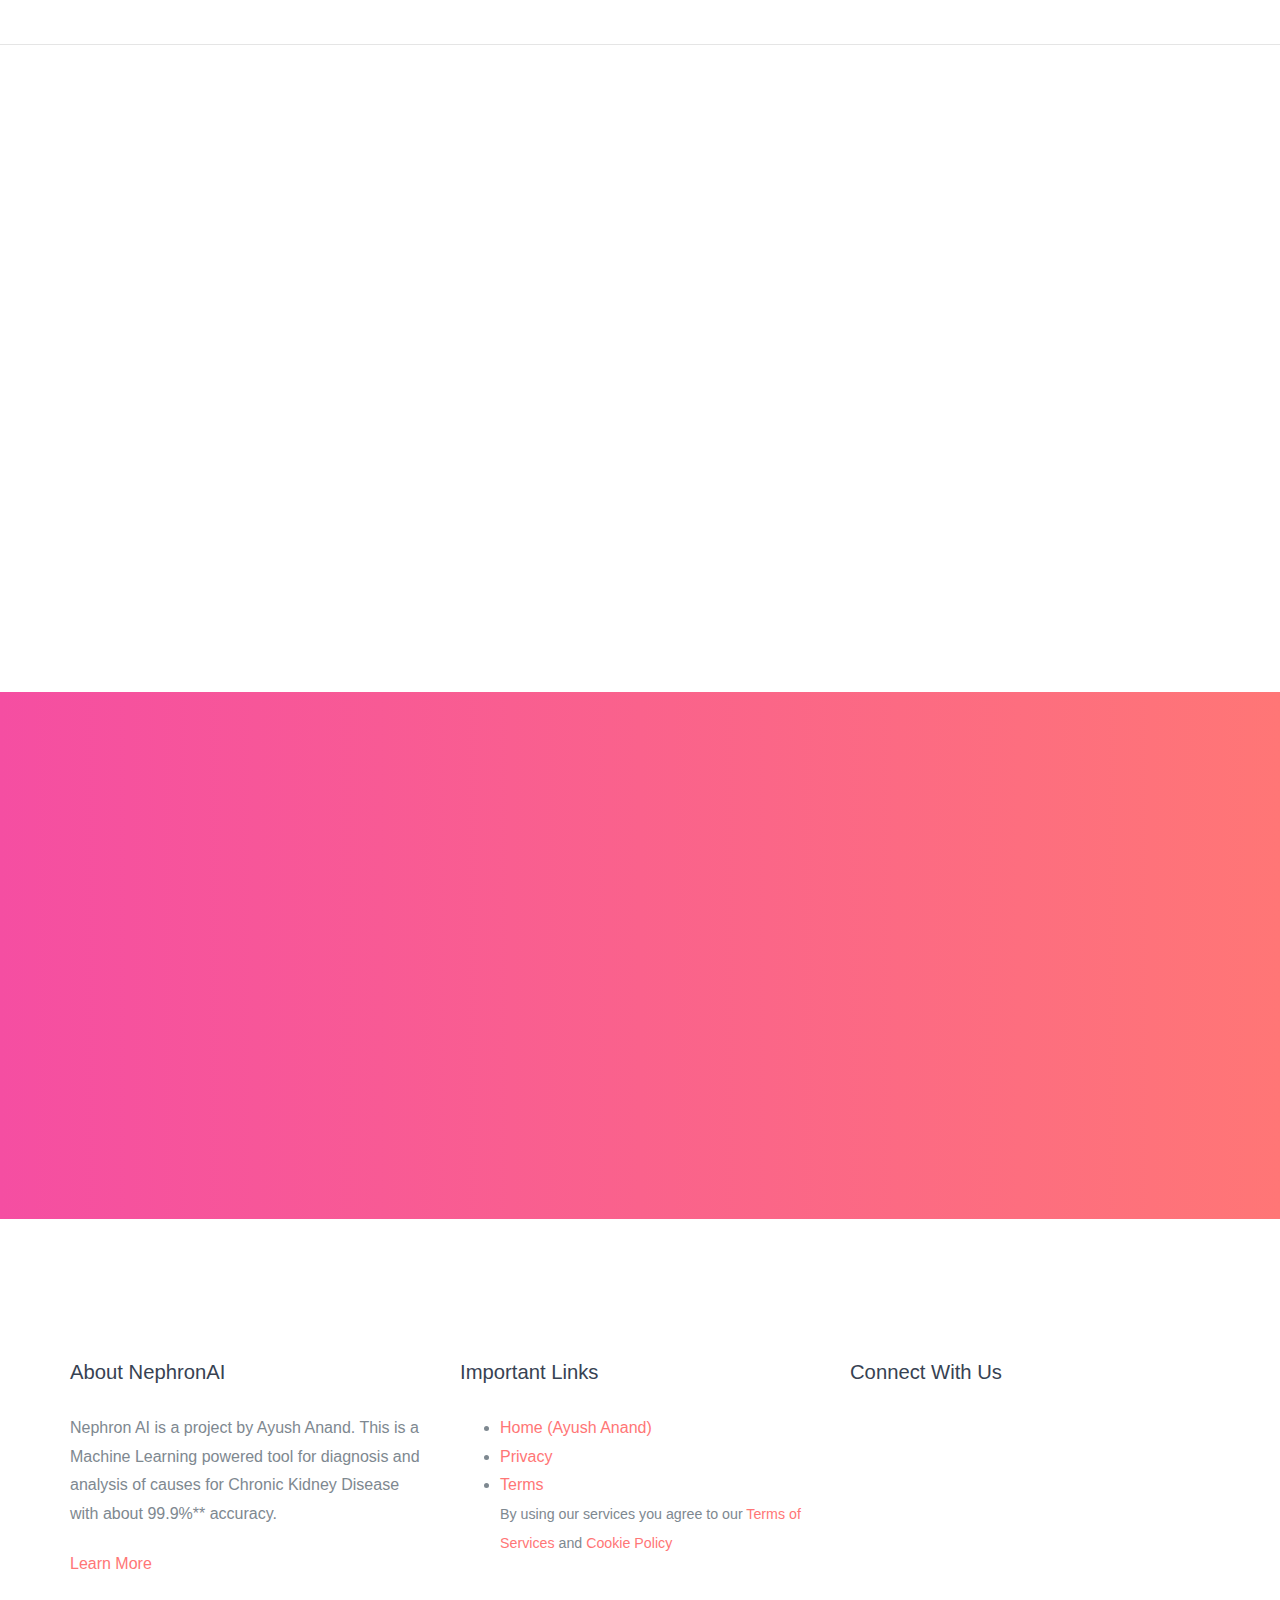
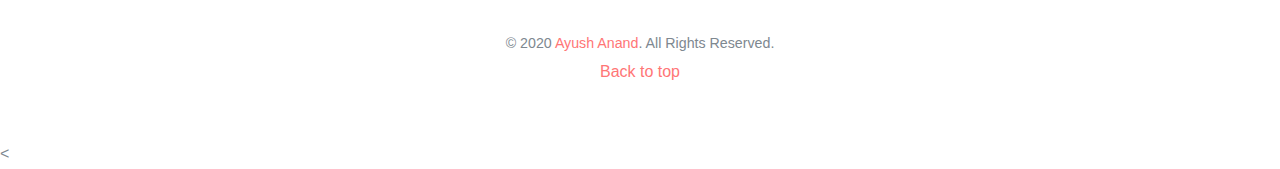
==== commit 854356a1: "FEAT: Updated scripts and copyright" ====
--- a/about.html
+++ b/about.html
@@ -12,8 +12,8 @@
 <meta charset="utf-8">
 <meta name="viewport" content="width=device-width, initial-scale=1">
 <title>About NephronAI</title>
-<meta name="description" content="Know About NephronAI - an AI project that uses AI to fight Chronic Kidney Disease. &copy; NightLight AI">
-<meta name="keywords" content="NephronAI, about nephronai, nightlight ai, about">
+<meta name="description" content="Know About NephronAI - an AI project that uses AI to fight Chronic Kidney Disease. &copy; Ayush Anand">
+<meta name="keywords" content="NephronAI, about nephronai,Ayush Anand, ai,kidney,chronic kidney disease, about">
 <link href="https://fonts.googleapis.com/css?family=Poppins" rel="stylesheet">
 <link rel="stylesheet" href="css/styles-merged.css">
 <link rel="stylesheet" href="css/style.min.css">
@@ -37,7 +37,7 @@
 <li><a href="index">Home</a></li>
 <li><a href="contribute.html">Contribute</a></li>
 <li class="active"><a href="about">About</a></li>
-<li><a href="https://ayushanand18.github.io/">NightLightAI</a></li>
+<li><a href="https://ayushanand18.github.io/">Ayush Anand</a></li>
 </ul>
 <div class="extra-text visible-xs">
 <a href="#" class="probootstrap-burger-menu"><i>Menu</i></a>
@@ -47,20 +47,20 @@
 <li><a href="#"><i class="icon-facebook"></i></a></li>
 <li><a href="#"><i class="icon-instagram2"></i></a></li>
 </ul>
-<p><small>&copy; Copyright 2020 NightLight AI. All Rights Reserved.</small></p>
+<p><small>&copy; Copyright 2020 Ayush Anand. All Rights Reserved.</small></p>
 </div>
 </nav>
 </div>
 </header>
 
 
-<section class="probootstrap-intro" style="" data-stellar-background-ratio="0.5">
+<section class="probootstrap-intro"  data-stellar-background-ratio="0.5">
 <div class="container-fluid">
 <div class="row">
 <div class="col-md-7 probootstrap-intro-text">
 <h1 class="probootstrap-animate">About <font style="background:black;">NephronAI</font></h1>
 <div class="probootstrap-subtitle probootstrap-animate">
-<h2>We are using AI to predict, provide a cause and deliver solution to Chronic Kidney Disease.</h2>
+<h2>We are using AI to predict, provide a cause and deliver solution to Chronic Kidney Disease. Read below to find out more &darr;</h2>
 </div><br>
 <button class="toclassify" onclick='javascript:window.location.href="classify"'>Try Now</button>
 </div>
@@ -74,14 +74,16 @@
 <div class="row">
 <div class="col-lg-12 col-md-12 mb70 section-heading probootstrap-animate">
 <h2>Our Aim</h2>
-<p class="lead">Kidneys are essential organs of human body that perform an even important function - filter out waste from our body. Chronic kidney disease includes conditions that damage your kidneys and decrease their ability to keep you healthy by doing the jobs listed. If kidney disease gets worse, wastes can build to high levels in your blood and make you feel sick. When kidney disease progresses, it may eventually lead to kidney failure, which requires dialysis or a kidney transplant to maintain life.<br/>
-But if chronic kidney disease is detected early then we can easily save thousands of lives worldwide.
+<p class="lead" style="text-align:justify;">Kidneys are essential organs of human body that perform an even important function - filter out waste from our body. <b>But what happens if they get damaged - Chronic Kidney Disease.</b><br/>
+Chronic kidney disease (CKD) means your kidneys are damaged and losing their ability to keep you healthy. In the early stages of the disease, most people do not have symptoms. But as CKD gets worse, wastes can build up in your blood and make you feel sick. You may develop other problems like high blood pressure, anemia, weak bones, poor nutritional health, and nerve damage. Because kidneys are vital to so many of the body’s functions, CKD also increases your risk of having heart and blood vessel disease. While these problems may happen slowly and without symptoms, they can lead to kidney failure, which can appear without warning. Once kidneys fail, dialysis or a kidney transplant is needed to stay alive. This stage of CKD is known as kidney failure, end-stage kidney disease (ESKD), or end-stage renal disease (ESRD).
+It simply decreases their ability to keep you healthy by doing the jobs listed.<br/>
+But if chronic kidney disease is detected early then we can easily save hundreds of thousands of lives worldwide.
 </p>
 </div>
 </div>
 <div class="row mb50">
 <div class="col-md-12">
-<p class="lead">Therefore, we came up with the idea of creating an AI (Artificial Intelligence) powered system to diagnose the disease, predict its cause and also recommend a solution to reduce the consequences of the disease.</p>
+<p class="lead"  style="text-align:justify;">Therefore, we came up with the idea of creating an AI (Artificial Intelligence) powered system to diagnose the disease, predict its cause and also recommend a solution to reduce the consequences of the disease.</p>
 </div>
 </div>
 
@@ -92,13 +94,13 @@
 <div class="row">
 <div class="col-lg-12 col-md-12 mb70 section-heading probootstrap-animate">
 <h2>The Team</h2>
-<p class="lead">Even though there's only one face here yet we say 'we' because it's never a one man army when it comes to innovation. We thank each and every person whose direct or indirect contribution has brought us to where we are today. We use technologies like <a href="https://studio.azureml.net/">Microsoft Azure Machine Learning</a>, <a href="https://zeit.co/">ZEIT Now</a> as well as <a href="https://pages.github.com/">GitHub pages</a>. We thank them for their services.</p></div>
+<p class="lead"  style="text-align:justify;">Even though there's only one face here yet we say 'we' because it's never a one man army when it comes to innovation. We thank each and every person whose direct or indirect contribution has brought us to where we are today. We use technologies like <a href="https://studio.azureml.net/">Microsoft Azure Machine Learning</a>, <a href="https://zeit.co/">ZEIT Now</a> as well as <a href="https://pages.github.com/">GitHub pages</a>. We thank them for their services.</p></div>
 </div>
 <div class="row">
 <div class="col-md-3 col-sm-6 probootstrap-animate">
-<img src="assets/prpic.png" alt="Ayush Anand NightLight AI" class="img-responsive">
+<img src="assets/prpic.png" alt="Ayush Anand " class="img-responsive">
 <h3>Ayush Anand</h3>
-<p>Founder | Owner</p>
+<p>Founder | CS @ NIT Durgapur</p>
 </div>
 
 </div>
@@ -130,7 +132,7 @@
 <div class="col-md-4">
 <div class="probootstrap-footer-widget">
 <h3>About NephronAI</h3>
-<p>Nephron AI is the child project of NightLight AI by Ayush Anand. This is a Machine Learning powered tool for diagnosis and analysis of causes for Chronic Kidney Disease with about 99.9%** accuracy.</p>
+<p>Nephron AI is a project by Ayush Anand. This is a Machine Learning powered tool for diagnosis and analysis of causes for Chronic Kidney Disease with about 99.9%** accuracy.</p>
 <p><a href="about" class="link-with-icon">Learn More <i class=" icon-chevron-right"></i></a></p>
 </div>
 </div>
@@ -139,7 +141,7 @@
 <div class="probootstrap-footer-widget">
 <h3>Important Links</h3>
 <ul class="probootstrap-footer-widget">
-<li><a href="/">Home (NightLight AI)</a></li>
+<li><a href="/">Home (Ayush Anand)</a></li>
 <li><a href="/privacy">Privacy</a></li>
 <li><a href="terms">Terms</a></li>
 <small>By using our services you agree to our <a href="terms">Terms of Services</a> and <a href="/cookie">Cookie Policy</a></small>
@@ -163,7 +165,7 @@
 <div class="">
 <div class="text-center">
 <p>
-<small>&copy; 2020 <a href="https://ayushanand18.github.io/" target="_blank">NightLight AI</a>. All Rights Reserved. </small><br>
+<small>&copy; 2020 <a href="https://ayushanand18.github.io/" target="_blank">Ayush Anand</a>. All Rights Reserved. </small><br>
 <a href="#" class="js-backtotop">Back to top</a>
 </p>
 </div>
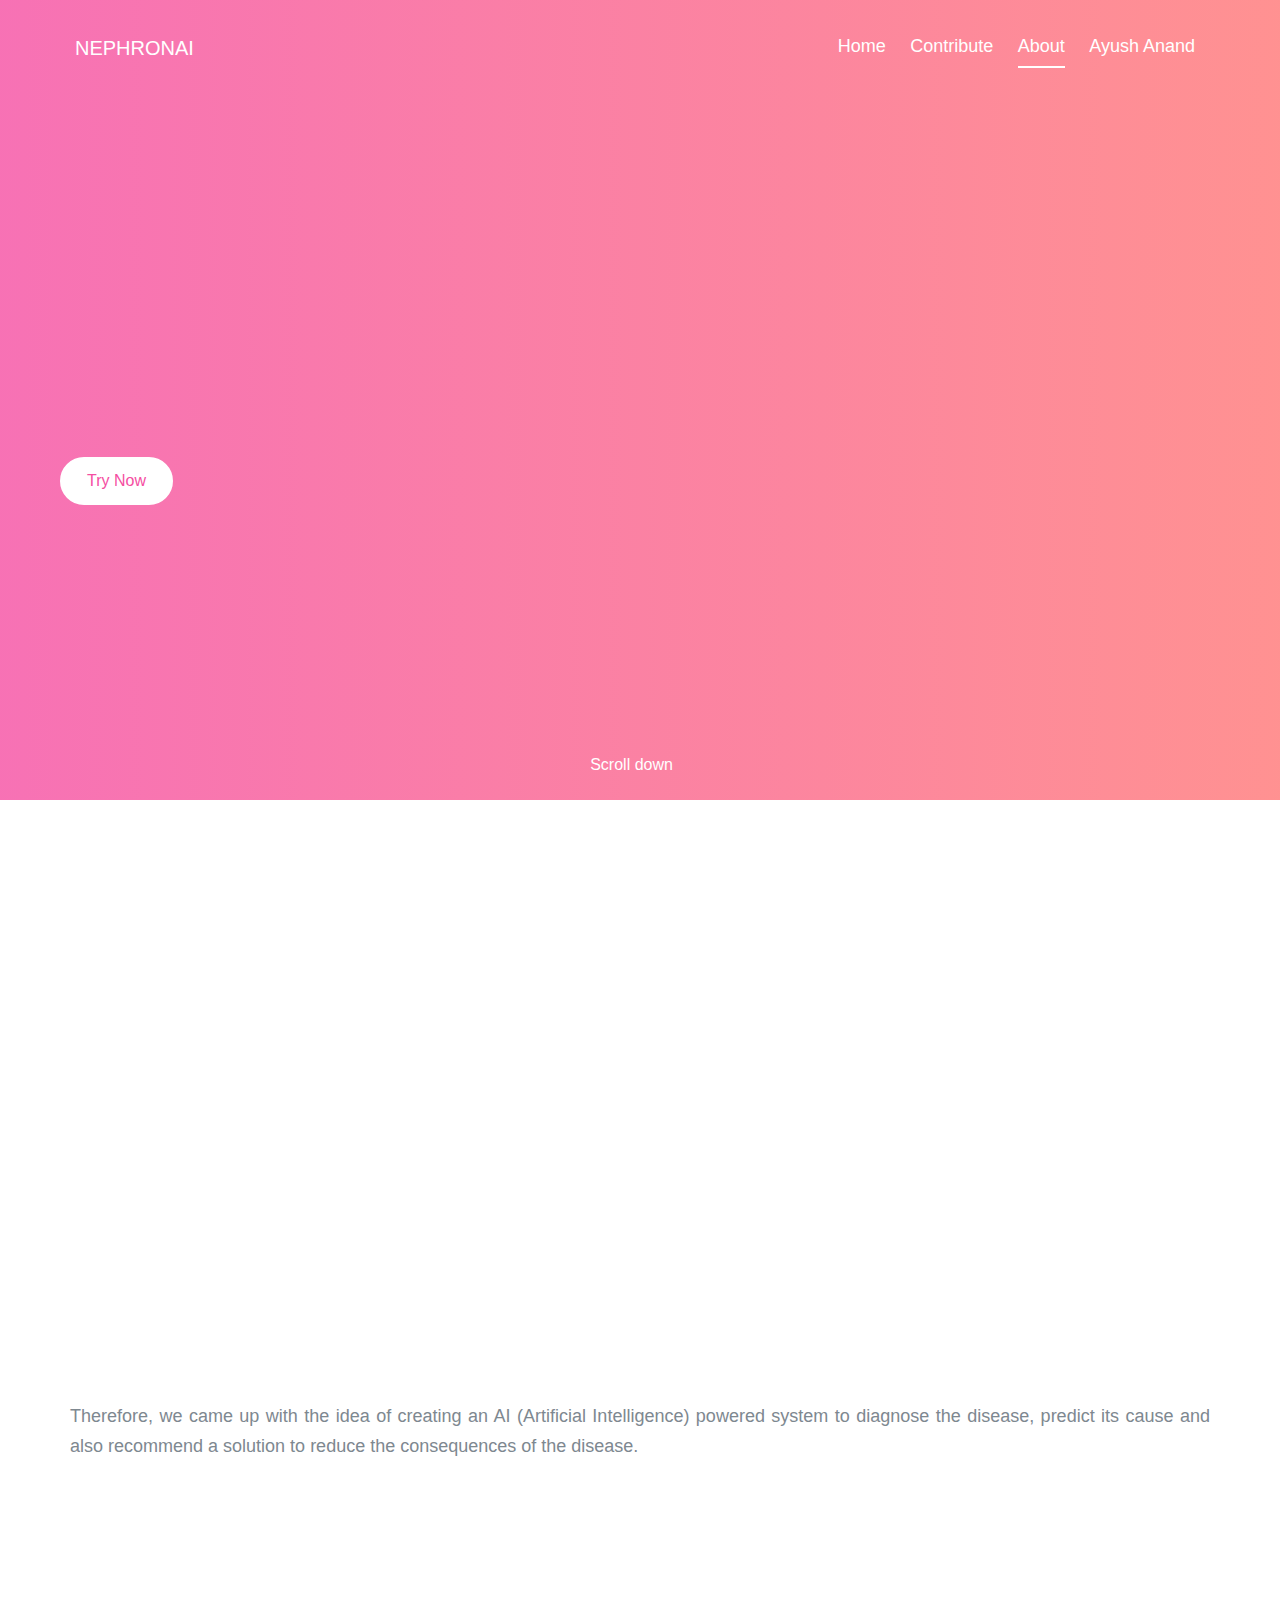
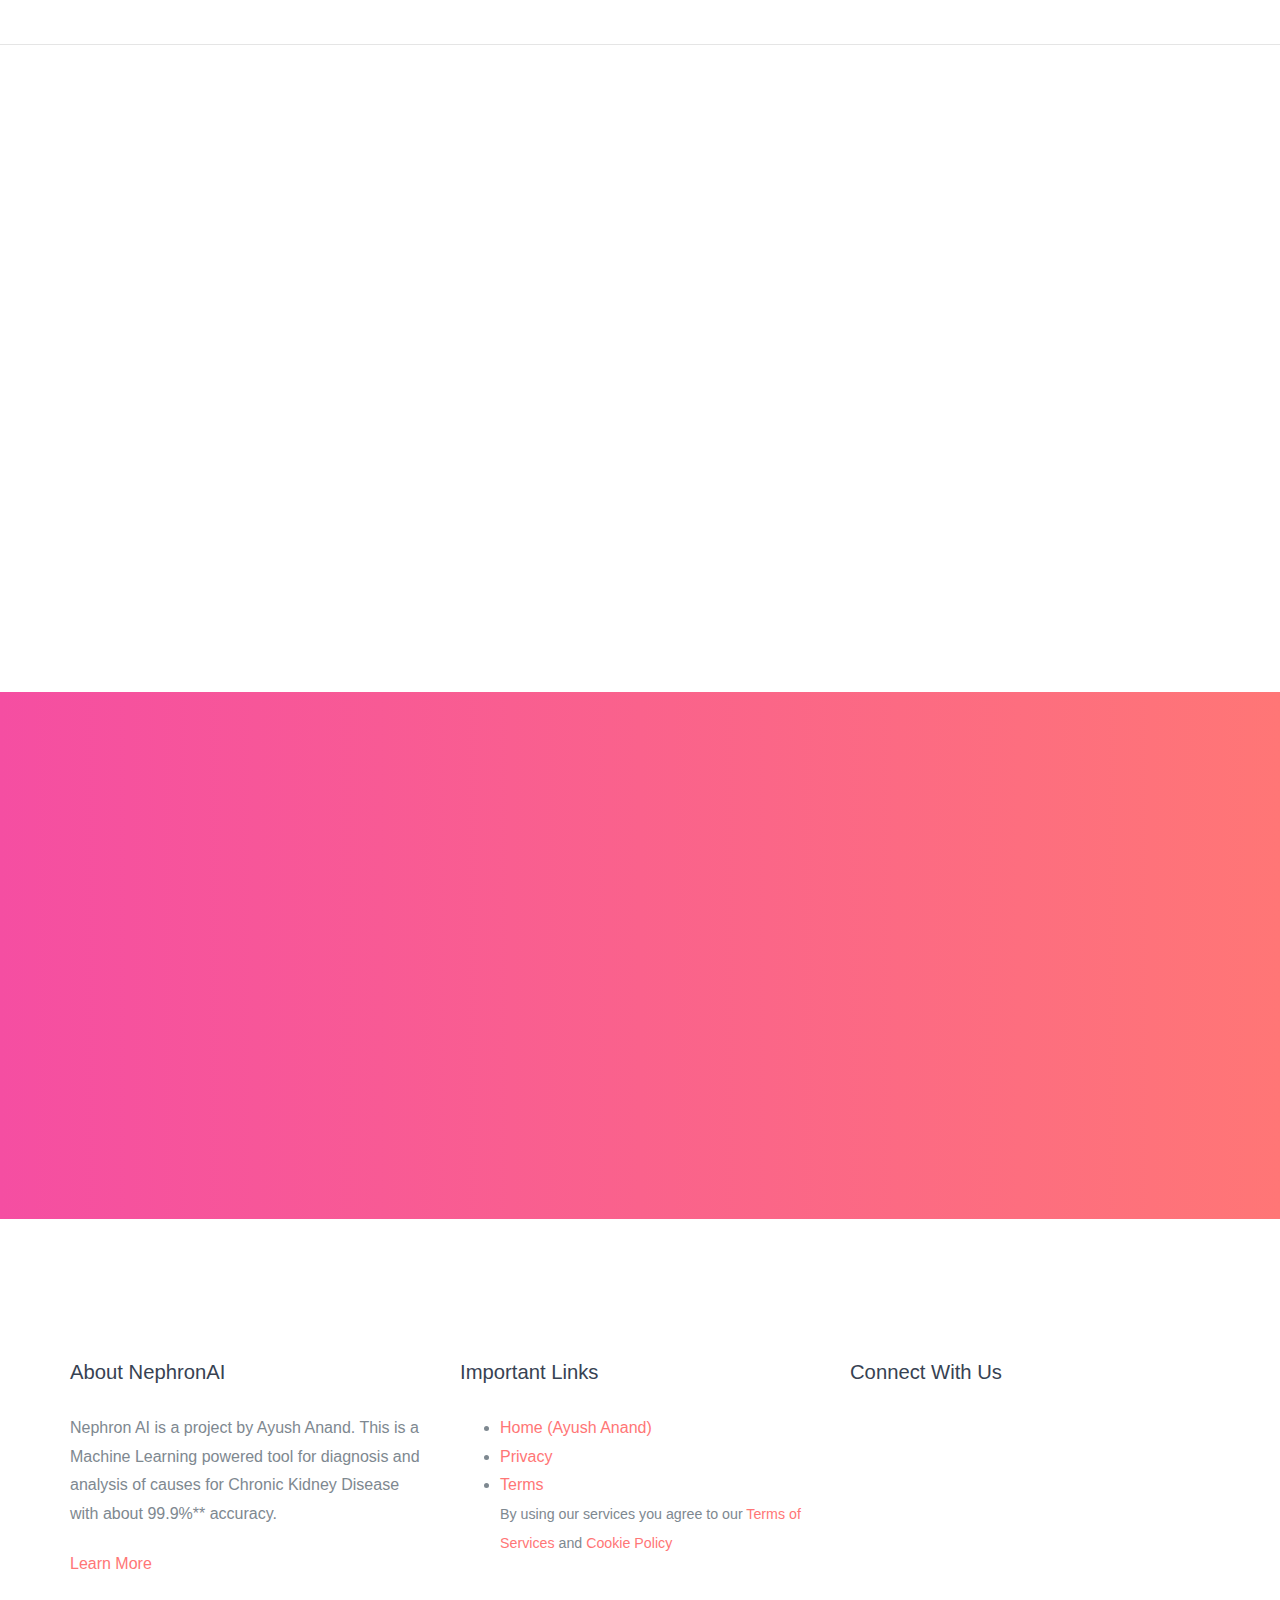
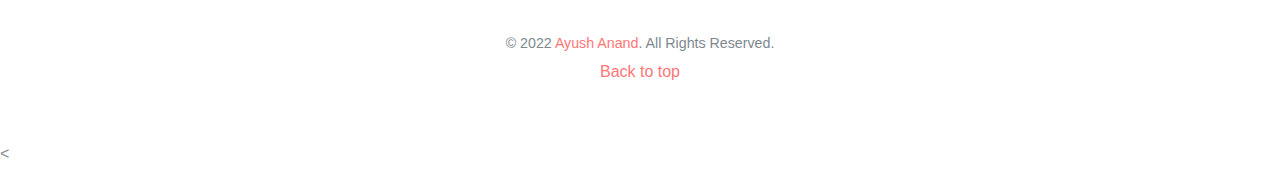
==== commit 7bab4ae0: "FEAT: Updated README" ====
--- a/about.html
+++ b/about.html
@@ -1,5 +1,6 @@
 <!DOCTYPE html>
 <html lang="en">
+  
 <head>
 <script src="https://www.googletagmanager.com/gtag/js?id=UA-129803213-2" defer></script>
 <script defer>
@@ -47,7 +48,7 @@
 <li><a href="#"><i class="icon-facebook"></i></a></li>
 <li><a href="#"><i class="icon-instagram2"></i></a></li>
 </ul>
-<p><small>&copy; Copyright 2020 Ayush Anand. All Rights Reserved.</small></p>
+<p><small>&copy; Copyright 2022 Ayush Anand. All Rights Reserved.</small></p>
 </div>
 </nav>
 </div>
@@ -165,7 +166,7 @@
 <div class="">
 <div class="text-center">
 <p>
-<small>&copy; 2020 <a href="https://ayushanand18.github.io/" target="_blank">Ayush Anand</a>. All Rights Reserved. </small><br>
+<small>&copy; 2022 <a href="https://ayushanand18.github.io/" target="_blank">Ayush Anand</a>. All Rights Reserved. </small><br>
 <a href="#" class="js-backtotop">Back to top</a>
 </p>
 </div>
--- a/css/classify.min.css
+++ b/css/classify.min.css
@@ -3,7 +3,6 @@
     position:fixed;
     z-index:6;
     width:90%;
-    height:80%;
     top:10px;
     left:15px;
     background-color:white;
@@ -76,9 +75,29 @@
     height:400px !important;
 }
 .causelink{
-    position:relative;
-    right:-180px;
     border-radius:0px;
     padding-bottom:15px;
     padding-top: 15px;
-}+}
+div.lead button{
+   width:130px;     
+   padding-left:12px !important;
+   text-align:left;
+   font-size:16px;
+}
+button.toclassify{
+    border-radius: 30px 30px;
+    border:2px solid white;
+    padding-top: 8px;
+    padding-bottom: 8px;
+    padding-left: 25px;
+    padding-right: 25px;
+    color:#f54ea2;
+    background-color:white;
+    transition: all 0.3s ease;
+}
+.toclassify:hover{
+    border: 2px solid white;
+    background:transparent;
+    color:white;
+}
